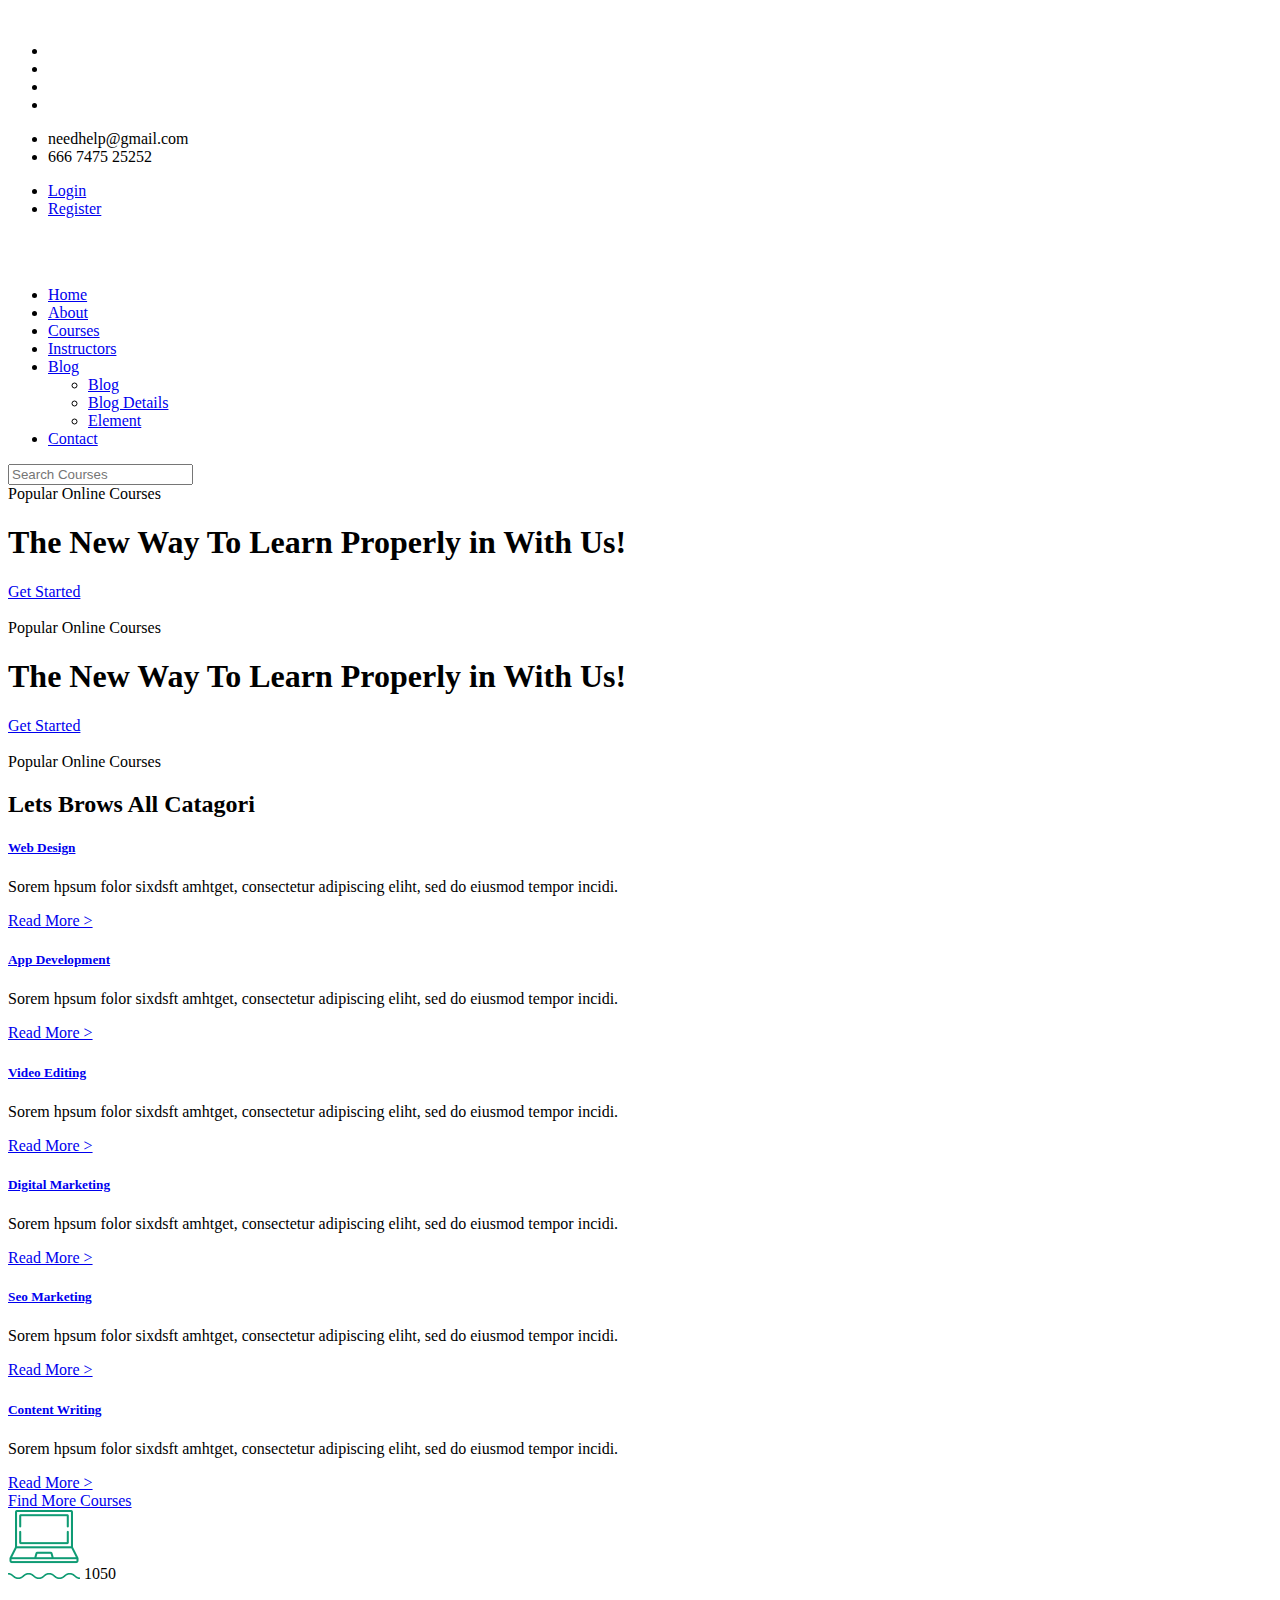
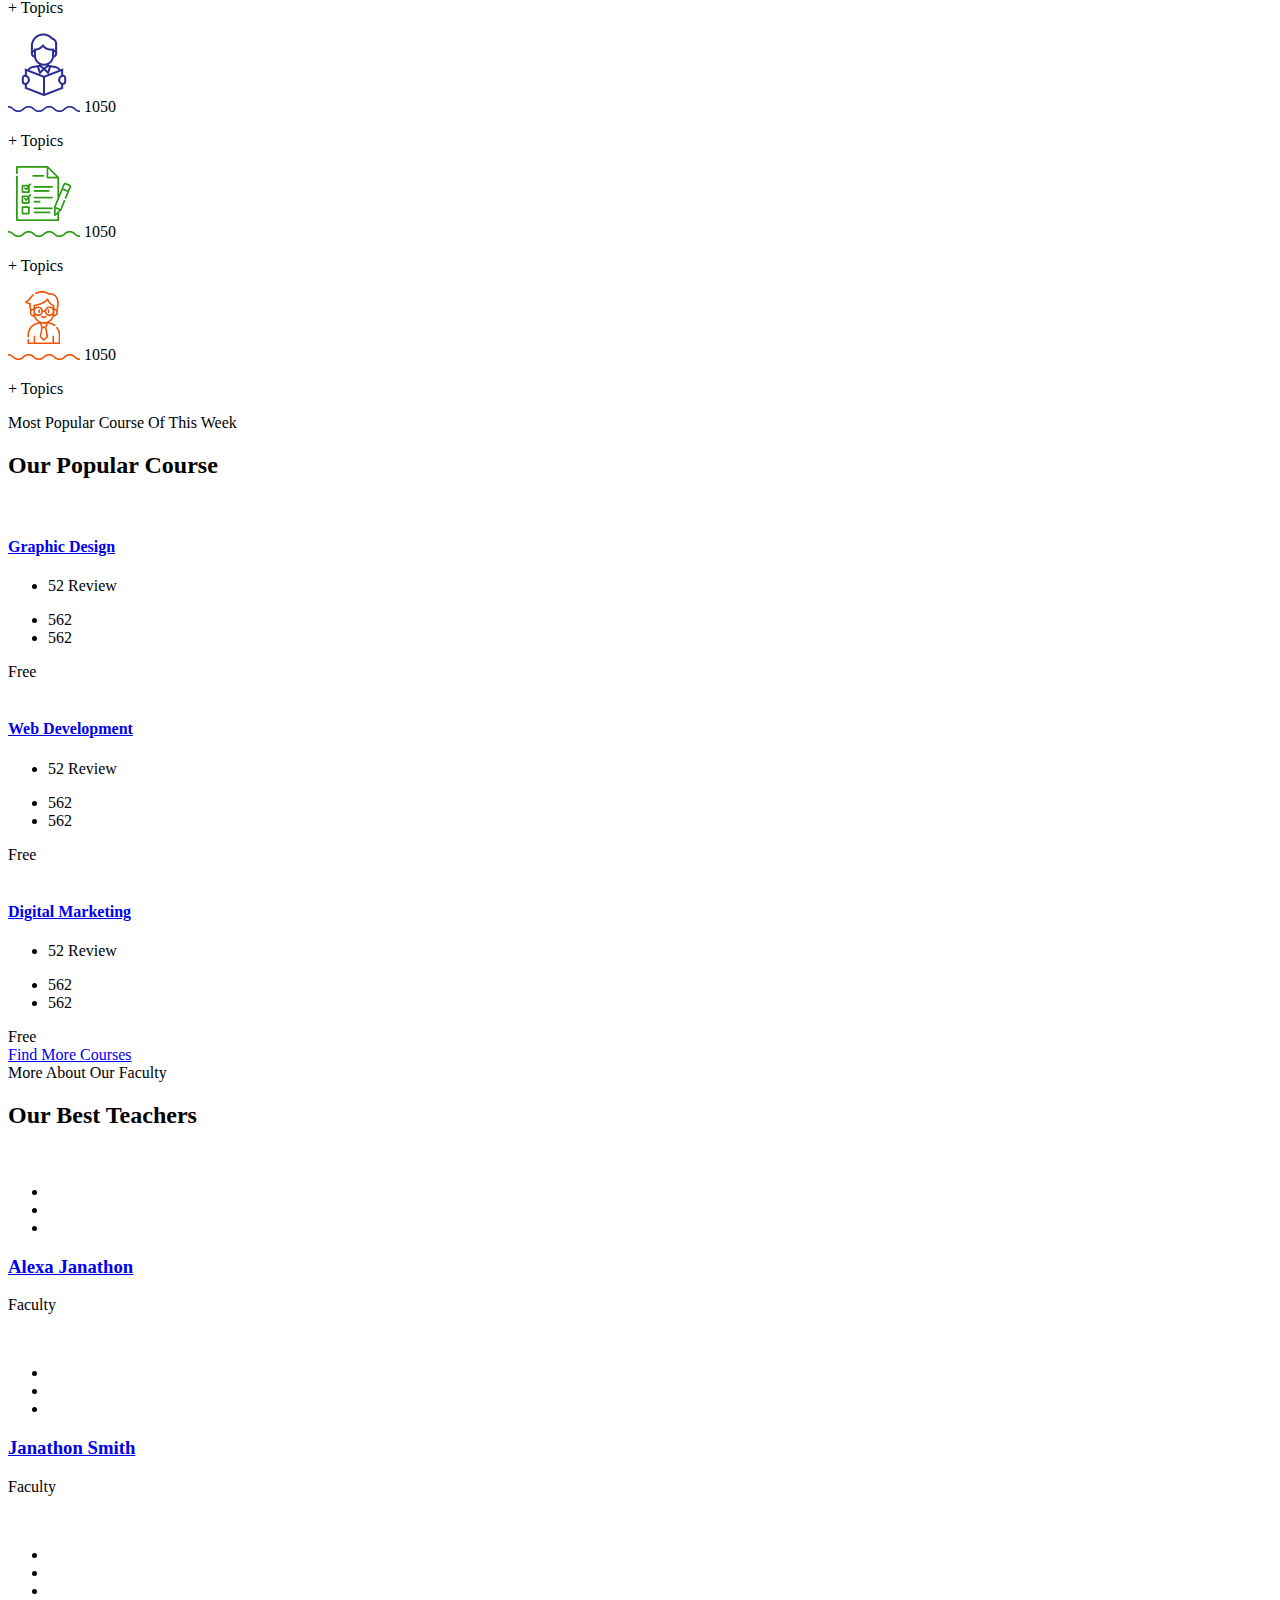
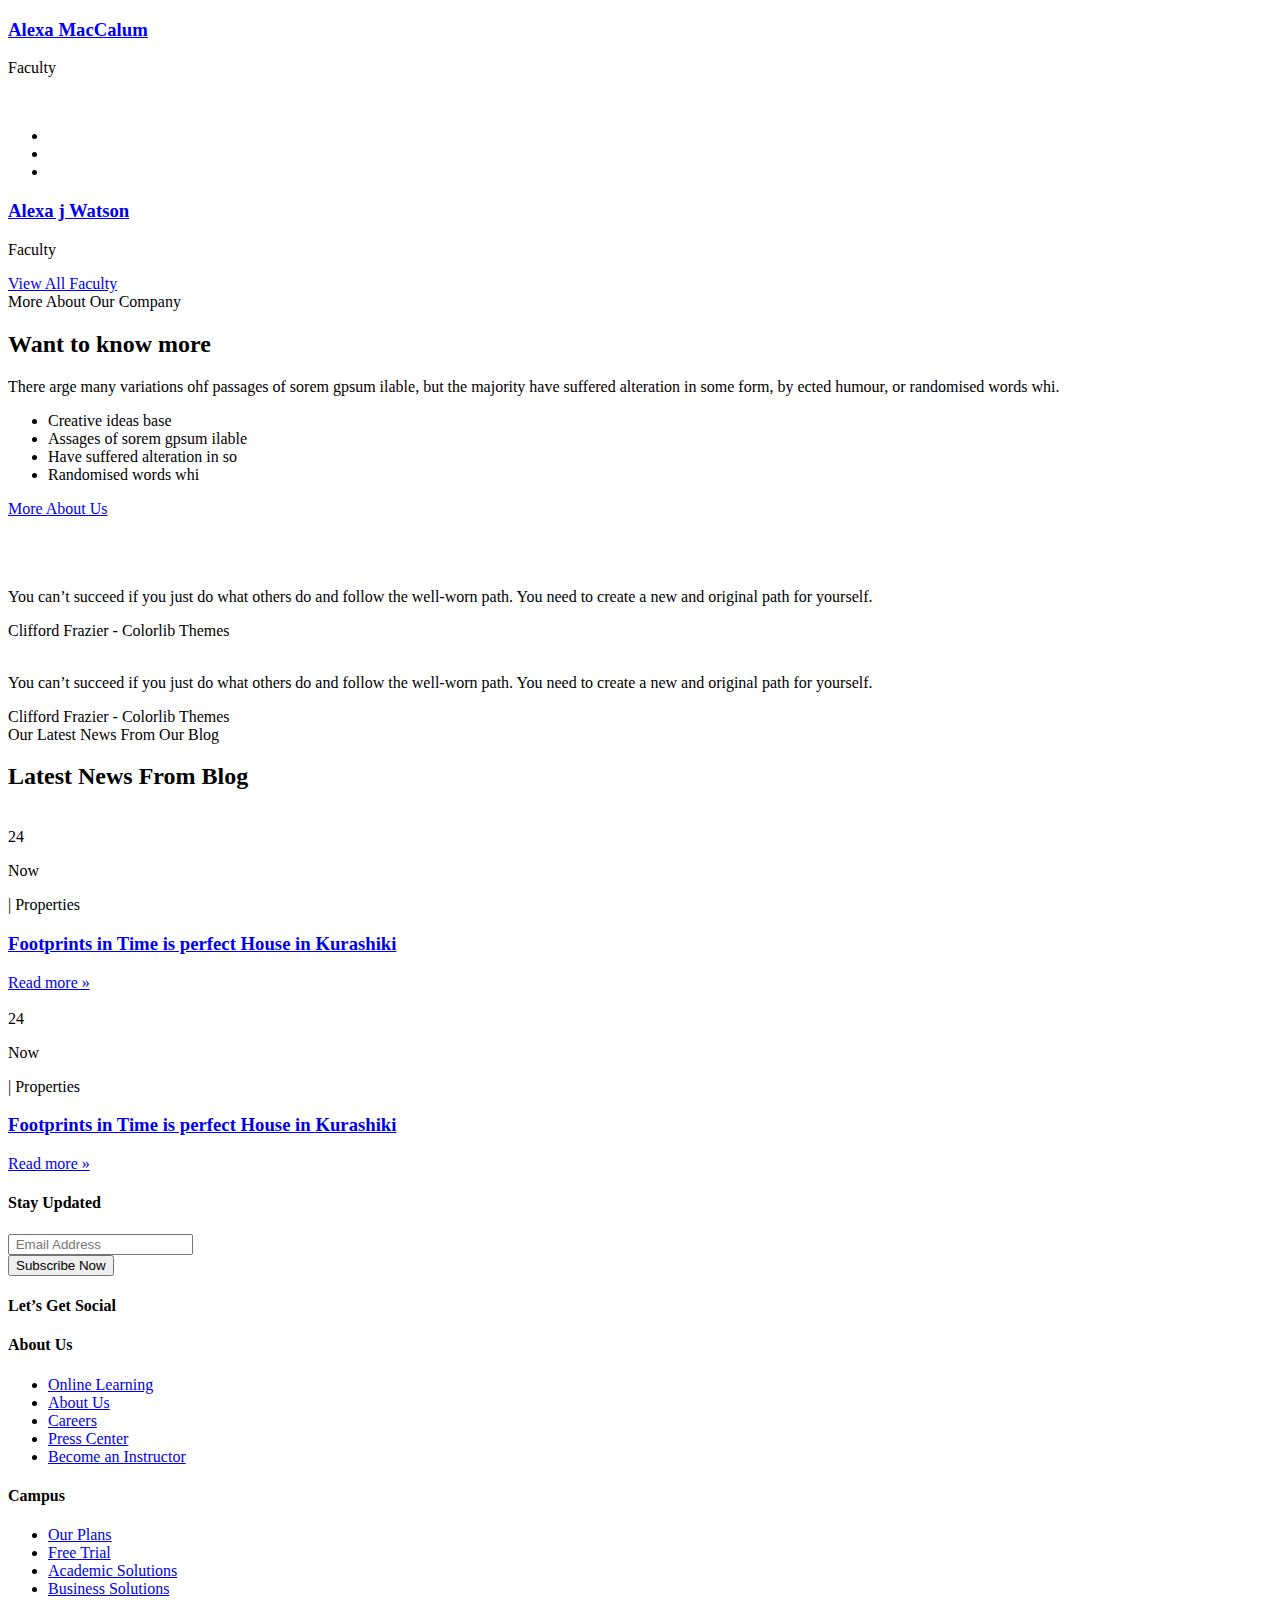
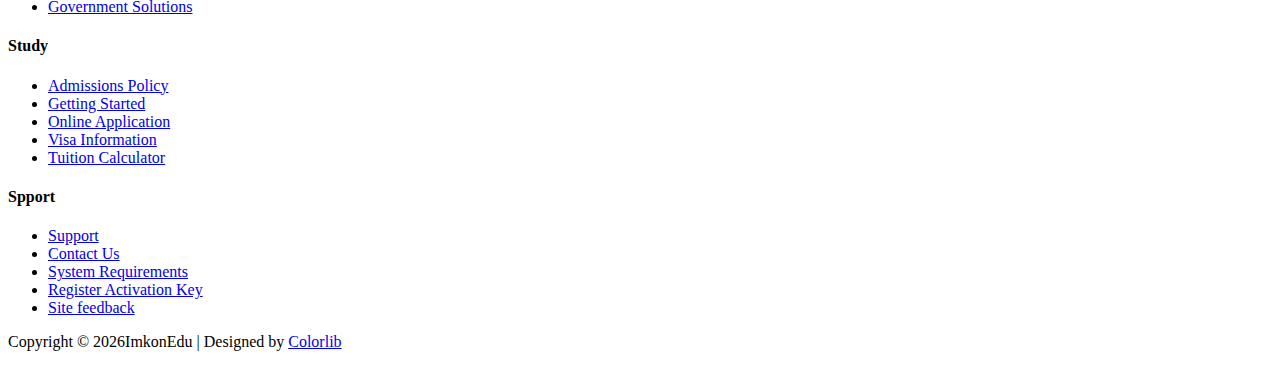
==== index.html @ 06dce42e "Update index.html" ====
<!doctype html>
<html class="no-js" lang="zxx">

<head>
    <meta charset="utf-8">
    <meta http-equiv="x-ua-compatible" content="ie=edge">
    <title> Education | Template </title>
    <meta name="description" content="">
    <meta name="viewport" content="width=device-width, initial-scale=1">
    <link rel="manifest" href="site.html">
    <link rel="shortcut icon" type="image/x-icon" href="assets/img/favicon.ico">
    <!-- CSS here -->
    <!-- CSS only -->
    <link rel="stylesheet" href="assets/css/bootstrap.min.css">
    <link rel="stylesheet" href="assets/css/animate.min.css">
    <link rel="stylesheet" href="assets/css/flaticon.css">
    <link rel="stylesheet" href="assets/css/fontawesome-all.min.css">
    <link rel="stylesheet" href="assets/css/gijgo.css">
    <link rel="stylesheet" href="assets/css/magnific-popup.css">
    <link rel="stylesheet" href="assets/css/slick.css">
    <link rel="stylesheet" href="assets/css/slicknav.css">
    <link rel="stylesheet" href="assets/css/themify-icons.css">
    <link rel="stylesheet" href="assets/css/nice-select.css">
    <link rel="stylesheet" href="assets/css/owl.carousel.min.css">
    <link rel="stylesheet" href="assets/css/main.css">
    <link rel="stylesheet" href="assets/css/style.css">
    <link rel="stylesheet" href="assets/css/responsive.css">
</head>

<body>
    <!--? Preloader Start -->
    <div id="preloader-active">
        <div class="preloader d-flex align-items-center justify-content-center">
            <div class="preloader-inner position-relative">
                <div class="preloader-circle"></div>
                <div class="preloader-img pere-text">
                    <img src="assets/img/logo/loder.png.pagespeed.ce.-zBTppIL8A.png" alt="">
                </div>
            </div>
        </div>
    </div>
    <!-- Preloader Start -->
    <header>
        <!-- Header Start -->
        <div class="header-area">
            <div class="main-header ">
                <div class="header-top d-none d-lg-block">
                    <!-- Left Social -->
                    <div class="header-left-social">
                        <ul class="header-social">
                            <li><a href="#"><i class="fab fa-twitter"></i></a></li>
                            <li><a href="https://www.facebook.com/sai4ull"><i class="fab fa-facebook-f"></i></a></li>
                            <li><a href="#"><i class="fab fa-linkedin-in"></i></a></li>
                            <li> <a href="#"><i class="fab fa-google-plus-g"></i></a></li>
                        </ul>
                    </div>
                    <div class="col-xl-12">
                        <div class="container">
                            <div class="d-flex justify-content-between align-items-center">
                                <div class="header-info-left float-none">
                                    <ul>
                                        <li>needhelp@gmail.com</li>
                                        <li>666 7475 25252</li>
                                    </ul>
                                </div>
                                <div class="header-info-right">
                                    <ul>
                                        <li><a href="#"><i class="ti-user"></i>Login</a></li>
                                        <li><a href="#"><i class="ti-lock"></i>Register</a></li>
                                    </ul>
                                </div>
                            </div>
                        </div>
                    </div>
                </div>
                <div class="header-bottom header-sticky">
                    <!-- Logo -->
                    <div class="logo d-none d-lg-block">
                        <a href="index-2.html"><img src="assets/img/logo/xlogo.png.pagespeed.ic.lrN6qWMpHL.png"
                                alt=""></a>
                    </div>
                    <div class="container">
                        <div class="menu-wrapper">
                            <!-- Logo -->
                            <div class="logo logo2 d-block d-lg-none">
                                <a href="index-2.html"><img src="assets/img/logo/xlogo.png.pagespeed.ic.lrN6qWMpHL.png"
                                        alt=""></a>
                            </div>
                            <!-- Main-menu -->
                            <div class="main-menu d-none d-lg-block">
                                <nav>
                                    <ul id="navigation">
                                        <li><a href="index.html">Home</a></li>
                                        <li><a href="about.html">About</a></li>
                                        <li><a href="courses.html">Courses</a></li>
                                        <li><a href="instructor.html">Instructors</a></li>
                                        <li><a href="blog.html">Blog</a>
                                            <ul class="submenu">
                                                <li><a href="blog.html">Blog</a></li>
                                                <li><a href="blog_details.html">Blog Details</a></li>
                                                <li><a href="elements.html">Element</a></li>
                                            </ul>
                                        </li>
                                        <li><a href="contact.html">Contact</a></li>
                                    </ul>
                                </nav>
                            </div>
                            <!-- Header-btn -->
                            <div class="header-search d-none d-lg-block">
                                <form action="#" class="form-box f-right ">
                                    <input type="text" name="Search" placeholder="Search Courses">
                                    <div class="search-icon">
                                        <i class="fas fa-search special-tag"></i>
                                    </div>
                                </form>
                            </div>
                        </div>
                        <!-- Mobile Menu -->
                        <div class="col-12">
                            <div class="mobile_menu d-block d-lg-none"></div>
                        </div>
                    </div>
                </div>
            </div>
        </div>
        <!-- Header End -->
    </header>
    <main>
        <!--? slider Area Start-->
        <div class="slider-area ">
            <div class="slider-active">
                <!-- Single Slider -->
                <div class="single-slider slider-height d-flex align-items-center">
                    <div class="container">
                        <div class="row align-items-center">
                            <div class="col-xl-6 col-lg-7 col-md-8">
                                <div class="hero__caption">
                                    <span data-animation="fadeInLeft" data-delay=".2s">Popular Online Courses</span>
                                    <h1 data-animation="fadeInLeft" data-delay=".4s">The New Way To Learn Properly in
                                        With Us!</h1>
                                    <!-- Hero-btn -->
                                    <div class="hero__btn">
                                        <a href="industries.html" class="btn hero-btn" data-animation="fadeInLeft"
                                            data-delay=".8s">Get Started</a>
                                    </div>
                                </div>
                            </div>
                            <div class="col-xl-6 col-lg-5">
                                <div class="hero-man d-none d-lg-block f-right" data-animation="jello" data-delay=".4s">
                                    <img src="assets/img/hero/xheroman.png.pagespeed.ic.MOUu8ed0Cg.png" alt="">
                                </div>
                            </div>
                        </div>
                    </div>
                </div>
                <!-- Single Slider -->
                <div class="single-slider slider-height d-flex align-items-center">
                    <div class="container">
                        <div class="row align-items-center">
                            <div class="col-xl-6 col-lg-7 col-md-8">
                                <div class="hero__caption">
                                    <span data-animation="fadeInLeft" data-delay=".2s">Popular Online Courses</span>
                                    <h1 data-animation="fadeInLeft" data-delay=".4s">The New Way To Learn Properly in
                                        With Us!</h1>
                                    <!-- Hero-btn -->
                                    <div class="hero__btn">
                                        <a href="industries.html" class="btn hero-btn" data-animation="fadeInLeft"
                                            data-delay=".8s">Get Started</a>
                                    </div>
                                </div>
                            </div>
                            <div class="col-xl-6 col-lg-5">
                                <div class="hero-man d-none d-lg-block f-right" data-animation="jello" data-delay=".4s">
                                    <img src="assets/img/hero/xheroman.png.pagespeed.ic.MOUu8ed0Cg.png" alt="">
                                </div>
                            </div>
                        </div>
                    </div>
                </div>
            </div>
        </div>
        <!-- slider Area End-->
        <!--? Categories Area Start -->
        <div class="categories-area section-padding30">
            <div class="container">
                <div class="row justify-content-sm-center">
                    <div class="cl-xl-7 col-lg-8 col-md-10">
                        <!-- Section Tittle -->
                        <div class="section-tittle text-center mb-70">
                            <span>Popular Online Courses</span>
                            <h2>Lets Brows All Catagori</h2>
                        </div>
                    </div>
                </div>
                <div class="row">
                    <div class="col-lg-4 col-md-6 col-sm-6">
                        <div class="single-cat mb-50">
                            <div class="cat-icon">
                                <span class="flaticon-web-design"></span>
                            </div>
                            <div class="cat-cap">
                                <h5><a href="#">Web Design</a></h5>
                                <p>Sorem hpsum folor sixdsft amhtget, consectetur adipiscing eliht, sed do eiusmod
                                    tempor incidi.</p>
                                <a href="#" class="read-more1">Read More ></a>
                            </div>
                        </div>
                    </div>
                    <div class="col-lg-4 col-md-6 col-sm-6">
                        <div class="single-cat mb-50">
                            <div class="cat-icon">
                                <span class="flaticon-education"></span>
                            </div>
                            <div class="cat-cap">
                                <h5><a href="#">App Development</a></h5>
                                <p>Sorem hpsum folor sixdsft amhtget, consectetur adipiscing eliht, sed do eiusmod
                                    tempor incidi.</p>
                                <a href="#" class="read-more1">Read More ></a>
                            </div>
                        </div>
                    </div>
                    <div class="col-lg-4 col-md-6 col-sm-6">
                        <div class="single-cat mb-50">
                            <div class="cat-icon">
                                <span class="flaticon-communications"></span>
                            </div>
                            <div class="cat-cap">
                                <h5><a href="#">Video Editing</a></h5>
                                <p>Sorem hpsum folor sixdsft amhtget, consectetur adipiscing eliht, sed do eiusmod
                                    tempor incidi.</p>
                                <a href="#" class="read-more1">Read More ></a>
                            </div>
                        </div>
                    </div>
                    <div class="col-lg-4 col-md-6 col-sm-6">
                        <div class="single-cat mb-50">
                            <div class="cat-icon">
                                <span class="flaticon-computing"></span>
                            </div>
                            <div class="cat-cap">
                                <h5><a href="#">Digital Marketing</a></h5>
                                <p>Sorem hpsum folor sixdsft amhtget, consectetur adipiscing eliht, sed do eiusmod
                                    tempor incidi.</p>
                                <a href="#" class="read-more1">Read More ></a>
                            </div>
                        </div>
                    </div>
                    <div class="col-lg-4 col-md-6 col-sm-6">
                        <div class="single-cat mb-50">
                            <div class="cat-icon">
                                <span class="flaticon-tools-and-utensils"></span>
                            </div>
                            <div class="cat-cap">
                                <h5><a href="#">Seo Marketing</a></h5>
                                <p>Sorem hpsum folor sixdsft amhtget, consectetur adipiscing eliht, sed do eiusmod
                                    tempor incidi.</p>
                                <a href="#" class="read-more1">Read More ></a>
                            </div>
                        </div>
                    </div>
                    <div class="col-lg-4 col-md-6 col-sm-6">
                        <div class="single-cat mb-50">
                            <div class="cat-icon">
                                <span class="flaticon-business"></span>
                            </div>
                            <div class="cat-cap">
                                <h5><a href="#">Content Writing</a></h5>
                                <p>Sorem hpsum folor sixdsft amhtget, consectetur adipiscing eliht, sed do eiusmod
                                    tempor incidi.</p>
                                <a href="#" class="read-more1">Read More ></a>
                            </div>
                        </div>
                    </div>
                </div>
                <!-- Section Button -->
                <div class="row">
                    <div class="col-lg-12">
                        <div class="browse-btn2 text-center mt-50">
                            <a href="courses.html" class="btn">Find More Courses</a>
                        </div>
                    </div>
                </div>
            </div>
        </div>
        <!-- Categories Area End -->
        <!--? Count Down Start -->
        <div class="count-down-area pt-90 pb-60 section-bg" data-background="assets/img/gallery/section_bg01.png">
            <div class="container">
                <div class="row justify-content-center">
                    <div class="col-lg-12 col-md-12">
                        <div class="count-down-wrapper">
                            <div class="row justify-content-between">
                                <div class="col-lg-3 col-md-6 col-sm-6">
                                    <!-- Counter Up -->
                                    <div class="single-counter text-center">
                                        <svg xmlns="http://www.w3.org/2000/svg"
                                            xmlns:xlink="http://www.w3.org/1999/xlink" width="72px" height="69px">
                                            <image x="0px" y="0px" width="72px" height="69px"
                                                xlink:href="[data-uri]" />
                                        </svg>
                                        <span class="counter color-green">1050</span>
                                        <p class="color-green">+ Topics</p>
                                    </div>
                                </div>
                                <div class="col-lg-3 col-md-6 col-sm-6">
                                    <!-- Counter Up -->
                                    <div class="single-counter text-center">
                                        <svg xmlns="http://www.w3.org/2000/svg"
                                            xmlns:xlink="http://www.w3.org/1999/xlink" width="72px" height="79px">
                                            <image x="0px" y="0px" width="72px" height="79px"
                                                xlink:href="[data-uri]" />
                                        </svg>
                                        <span class="counter color-blue">1050</span>
                                        <p class="color-blue">+ Topics</p>
                                    </div>
                                </div>
                                <div class="col-lg-3 col-md-6 col-sm-6">
                                    <!-- Counter Up -->
                                    <div class="single-counter text-center">
                                        <svg xmlns="http://www.w3.org/2000/svg"
                                            xmlns:xlink="http://www.w3.org/1999/xlink" width="72px" height="71px">
                                            <image x="0px" y="0px" width="72px" height="71px"
                                                xlink:href="[data-uri]" />
                                        </svg>
                                        <span class="counter color-green">1050</span>
                                        <p class="color-green">+ Topics</p>
                                    </div>
                                </div>
                                <div class="col-lg-3 col-md-6 col-sm-6">
                                    <!-- Counter Up -->
                                    <div class="single-counter text-center">
                                        <svg xmlns="http://www.w3.org/2000/svg"
                                            xmlns:xlink="http://www.w3.org/1999/xlink" width="72px" height="69px">
                                            <image x="0px" y="0px" width="72px" height="69px"
                                                xlink:href="[data-uri]" />
                                        </svg>
                                        <span class="counter color-red">1050</span>
                                        <p class="color-red">+ Topics</p>
                                    </div>
                                </div>
                            </div>
                        </div>
                    </div>
                </div>
            </div>
        </div>
        <!-- Count Down End -->
        <!--? Popular Course Start -->
        <div class="popular-course section-padding30">
            <div class="container">
                <div class="row justify-content-sm-center">
                    <div class="cl-xl-7 col-lg-8 col-md-10">
                        <!-- Section Tittle -->
                        <div class="section-tittle text-center mb-70">
                            <span>Most Popular Course Of This Week</span>
                            <h2>Our Popular Course</h2>
                        </div>
                    </div>
                </div>
                <div class="row">
                    <div class="col-xl-4 col-lg-4 col-md-6">
                        <!-- Single course -->
                        <div class="single-course mb-40">
                            <div class="course-img">
                                <img src="assets/img/gallery/xpopular_sub1.png.pagespeed.ic.P84qHrSfNc.jpg" alt="">
                            </div>
                            <div class="course-caption">
                                <div class="course-cap-top">
                                    <h4><a href="#">Graphic Design</a></h4>
                                </div>
                                <div class="course-cap-mid d-flex justify-content-between">
                                    <div class="course-ratting">
                                        <i class="fas fa-star"></i>
                                        <i class="fas fa-star"></i>
                                        <i class="fas fa-star"></i>
                                        <i class="fas fa-star"></i>
                                        <i class="fas fa-star"></i>
                                    </div>
                                    <ul>
                                        <li>52 Review</li>
                                    </ul>
                                </div>
                                <div class="course-cap-bottom d-flex justify-content-between">
                                    <ul>
                                        <li><i class="ti-user"></i> 562</li>
                                        <li><i class="ti-heart"></i> 562</li>
                                    </ul>
                                    <span>Free</span>
                                </div>
                            </div>
                        </div>
                    </div>
                    <div class="col-xl-4 col-lg-4 col-md-6">
                        <!-- Single course -->
                        <div class="single-course mb-40">
                            <div class="course-img">
                                <img src="assets/img/gallery/xpopular_sub2.png.pagespeed.ic.BkXFWhGZvb.jpg" alt="">
                            </div>
                            <div class="course-caption">
                                <div class="course-cap-top">
                                    <h4><a href="#">Web Development</a></h4>
                                </div>
                                <div class="course-cap-mid d-flex justify-content-between">
                                    <div class="course-ratting">
                                        <i class="fas fa-star"></i>
                                        <i class="fas fa-star"></i>
                                        <i class="fas fa-star"></i>
                                        <i class="fas fa-star"></i>
                                        <i class="fas fa-star"></i>
                                    </div>
                                    <ul>
                                        <li>52 Review</li>
                                    </ul>
                                </div>
                                <div class="course-cap-bottom d-flex justify-content-between">
                                    <ul>
                                        <li><i class="ti-user"></i> 562</li>
                                        <li><i class="ti-heart"></i> 562</li>
                                    </ul>
                                    <span>Free</span>
                                </div>
                            </div>
                        </div>
                    </div>
                    <div class="col-xl-4 col-lg-4 col-md-6">
                        <!-- Single course -->
                        <div class="single-course mb-40">
                            <div class="course-img">
                                <img src="assets/img/gallery/xpopular_sub3.png.pagespeed.ic.ALiJMfozbn.jpg" alt="">
                            </div>
                            <div class="course-caption">
                                <div class="course-cap-top">
                                    <h4><a href="#">Digital Marketing</a></h4>
                                </div>
                                <div class="course-cap-mid d-flex justify-content-between">
                                    <div class="course-ratting">
                                        <i class="fas fa-star"></i>
                                        <i class="fas fa-star"></i>
                                        <i class="fas fa-star"></i>
                                        <i class="fas fa-star"></i>
                                        <i class="fas fa-star"></i>
                                    </div>
                                    <ul>
                                        <li>52 Review</li>
                                    </ul>
                                </div>
                                <div class="course-cap-bottom d-flex justify-content-between">
                                    <ul>
                                        <li><i class="ti-user"></i> 562</li>
                                        <li><i class="ti-heart"></i> 562</li>
                                    </ul>
                                    <span>Free</span>
                                </div>
                            </div>
                        </div>
                    </div>
                </div>
                <!-- Section Button -->
                <div class="row">
                    <div class="col-lg-12">
                        <div class="browse-btn2 text-center mt-50">
                            <a href="courses.html" class="btn">Find More Courses</a>
                        </div>
                    </div>
                </div>
            </div>
        </div>
        <!-- Popular Course End -->
        <!--? Team Ara Start -->
        <div class="team-area pt-160 pb-160 section-bg" data-background="assets/img/gallery/section_bg02.png">
            <div class="container">
                <div class="row justify-content-center">
                    <div class="cl-xl-7 col-lg-8 col-md-10">
                        <!-- Section Tittle -->
                        <div class="section-tittle section-tittle2 text-center mb-70">
                            <span>More About Our Faculty</span>
                            <h2>Our Best Teachers</h2>
                        </div>
                    </div>
                </div>
                <div class="row">
                    <div class="col-lg-3 col-md-6 col-sm-6">
                        <div class="single-team mb-30">
                            <div class="team-img">
                                <img src="assets/img/gallery/xteam1.png.pagespeed.ic.TZ8-eGP1Xz.jpg" alt="">
                                <!-- Blog Social -->
                                <ul class="team-social">
                                    <li><a href="#"><i class="fab fa-facebook-f"></i></a></li>
                                    <li><a href="#"><i class="fab fa-twitter"></i></a></li>
                                    <li><a href="#"><i class="fas fa-globe"></i></a></li>
                                </ul>
                            </div>
                            <div class="team-caption">
                                <h3><a href="instructor.html">Alexa Janathon</a></h3>
                                <p>Faculty</p>
                            </div>
                        </div>
                    </div>
                    <div class="col-lg-3 col-md-6 col-sm-6">
                        <div class="single-team mb-30">
                            <div class="team-img">
                                <img src="assets/img/gallery/xteam2.png.pagespeed.ic.QGR2FKgXJC.jpg" alt="">
                                <!-- Blog Social -->
                                <ul class="team-social">
                                    <li><a href="#"><i class="fab fa-facebook-f"></i></a></li>
                                    <li><a href="#"><i class="fab fa-twitter"></i></a></li>
                                    <li><a href="#"><i class="fas fa-globe"></i></a></li>
                                </ul>
                            </div>
                            <div class="team-caption">
                                <h3><a href="instructor.html">Janathon Smith</a></h3>
                                <p>Faculty</p>
                            </div>
                        </div>
                    </div>
                    <div class="col-lg-3 col-md-6 col-sm-6">
                        <div class="single-team mb-30">
                            <div class="team-img">
                                <img src="assets/img/gallery/xteam3.png.pagespeed.ic.VM2Ep7RucC.jpg" alt="">
                                <!-- Blog Social -->
                                <ul class="team-social">
                                    <li><a href="#"><i class="fab fa-facebook-f"></i></a></li>
                                    <li><a href="#"><i class="fab fa-twitter"></i></a></li>
                                    <li><a href="#"><i class="fas fa-globe"></i></a></li>
                                </ul>
                            </div>
                            <div class="team-caption">
                                <h3><a href="instructor.html">Alexa MacCalum</a></h3>
                                <p>Faculty</p>
                            </div>
                        </div>
                    </div>
                    <div class="col-lg-3 col-md-6 col-sm-6">
                        <div class="single-team mb-30">
                            <div class="team-img">
                                <img src="assets/img/gallery/xteam4.png.pagespeed.ic.6mw2bqEGft.jpg" alt="">
                                <!-- Blog Social -->
                                <ul class="team-social">
                                    <li><a href="#"><i class="fab fa-facebook-f"></i></a></li>
                                    <li><a href="#"><i class="fab fa-twitter"></i></a></li>
                                    <li><a href="#"><i class="fas fa-globe"></i></a></li>
                                </ul>
                            </div>
                            <div class="team-caption">
                                <h3><a href="instructor.html">Alexa j Watson</a></h3>
                                <p>Faculty</p>
                            </div>
                        </div>
                    </div>
                </div>
                <!-- Section Button -->
                <div class="row">
                    <div class="col-lg-12">
                        <div class="browse-btn2 text-center mt-70">
                            <a href="instructor.html" class="btn white-btn">View All Faculty</a>
                        </div>
                    </div>
                </div>
            </div>
        </div>
        <!-- Team Ara End -->
        <!--? About Law Start-->
        <div class="about-area section-padding2">
            <div class="container">
                <div class="row">
                    <div class="col-lg-6 col-md-12">
                        <div class="about-caption mb-50">
                            <!-- Section Tittle -->
                            <div class="section-tittle mb-35">
                                <span>More About Our Company</span>
                                <h2>Want to know more</h2>
                            </div>
                            <p>There arge many variations ohf passages of sorem gpsum ilable, but the majority have
                                suffered alteration in some form, by ected humour, or randomised words whi.</p>
                            <ul>
                                <li><span class="flaticon-business"></span> Creative ideas base</li>
                                <li><span class="flaticon-communications-1"></span> Assages of sorem gpsum ilable</li>
                                <li><span class="flaticon-graduated"></span> Have suffered alteration in so</li>
                                <li><span class="flaticon-tools-and-utensils"></span> Randomised words whi</li>
                            </ul>
                            <a href="about.html" class="btn">More About Us</a>
                        </div>
                    </div>
                    <div class="col-lg-6 col-md-12">
                        <!-- about-img -->
                        <div class="about-img ">
                            <div class="about-font-img d-none d-lg-block">
                                <img src="assets/img/gallery/xabout2.png.pagespeed.ic.869_mUW4z9.jpg" alt="">
                            </div>
                            <div class="about-back-img ">
                                <img src="assets/img/gallery/xabout1.png.pagespeed.ic.LtbVvWuvv5.jpg" alt="">
                            </div>
                        </div>
                    </div>
                </div>
            </div>
        </div>
        <!-- About Law End-->
        <!--? Testimonial Start -->
        <div class="testimonial-area fix pt-180 pb-180 section-bg"
            data-background="assets/img/gallery/section_bg03.png">
            <div class="container">
                <div class="row justify-content-center">
                    <div class="col-xl-8 col-lg-9 col-md-9">
                        <div class="h1-testimonial-active">
                            <!-- Single Testimonial -->
                            <div class="single-testimonial pt-65">
                                <!-- Testimonial tittle -->
                                <div class="testimonial-icon mb-45">
                                    <img src="assets/img/gallery/xtestimonial.png.pagespeed.ic.zS5VKOlYIM.png"
                                        class="ani-btn " alt="">
                                </div>
                                <!-- Testimonial Content -->
                                <div class="testimonial-caption text-center">
                                    <p>You can’t succeed if you just do what others do and
                                        follow the well-worn path. You need to create a new and
                                        original path for yourself.</p>
                                    <!-- Rattion -->
                                    <div class="testimonial-ratting">
                                        <i class="fas fa-star"></i>
                                        <i class="fas fa-star"></i>
                                        <i class="fas fa-star"></i>
                                        <i class="fas fa-star"></i>
                                        <i class="fas fa-star"></i>
                                    </div>
                                    <div class="rattiong-caption">
                                        <span>Clifford Frazier<span> - Colorlib Themes</span> </span>
                                    </div>
                                </div>
                            </div>
                            <!-- Single Testimonial -->
                            <div class="single-testimonial pt-65">
                                <!-- Testimonial tittle -->
                                <div class="testimonial-icon mb-45">
                                    <img src="assets/img/gallery/xtestimonial.png.pagespeed.ic.zS5VKOlYIM.png"
                                        class="ani-btn " alt="">
                                </div>
                                <!-- Testimonial Content -->
                                <div class="testimonial-caption text-center">
                                    <p>You can’t succeed if you just do what others do and
                                        follow the well-worn path. You need to create a new and
                                        original path for yourself. </p>
                                    <!-- Rattion -->
                                    <div class="testimonial-ratting">
                                        <i class="fas fa-star"></i>
                                        <i class="fas fa-star"></i>
                                        <i class="fas fa-star"></i>
                                        <i class="fas fa-star"></i>
                                        <i class="fas fa-star"></i>
                                    </div>
                                    <div class="rattiong-caption">
                                        <span>Clifford Frazier<span> - Colorlib Themes</span> </span>
                                    </div>
                                </div>
                            </div>
                        </div>
                    </div>
                </div>
            </div>
        </div>
        <!-- Testimonial End -->
        <!--? Blog Area Start -->
        <div class="home-blog-area section-padding30">
            <div class="container">
                <!-- Section Tittle -->
                <div class="row">
                    <div class="col-lg-12">
                        <div class="section-tittle text-center mb-50">
                            <span>Our Latest News From Our Blog</span>
                            <h2>Latest News From Blog</h2>
                        </div>
                    </div>
                </div>
                <div class="row">
                    <div class="col-xl-6 col-lg-6 col-md-6">
                        <div class="home-blog-single mb-30">
                            <div class="blog-img-cap">
                                <div class="blog-img">
                                    <img src="assets/img/gallery/xhome-blog1.png.pagespeed.ic.v1SXFo-ogg.png" alt="">
                                    <!-- Blog date -->
                                    <div class="blog-date text-center">
                                        <span>24</span>
                                        <p>Now</p>
                                    </div>
                                </div>
                                <div class="blog-cap">
                                    <p>| Properties</p>
                                    <h3><a href="blog_details.html">Footprints in Time is perfect House in Kurashiki</a>
                                    </h3>
                                    <a href="blog_details.html" class="more-btn">Read more »</a>
                                </div>
                            </div>
                        </div>
                    </div>
                    <div class="col-xl-6 col-lg-6 col-md-6">
                        <div class="home-blog-single mb-30">
                            <div class="blog-img-cap">
                                <div class="blog-img">
                                    <img src="assets/img/gallery/xhome-blog2.png.pagespeed.ic.Xc1vRuA2BS.png" alt="">
                                    <!-- Blog date -->
                                    <div class="blog-date text-center">
                                        <span>24</span>
                                        <p>Now</p>
                                    </div>
                                </div>
                                <div class="blog-cap">
                                    <p>| Properties</p>
                                    <h3><a href="blog_details.html">Footprints in Time is perfect House in Kurashiki</a>
                                    </h3>
                                    <a href="blog_details.html" class="more-btn">Read more »</a>
                                </div>
                            </div>
                        </div>
                    </div>
                </div>
            </div>
        </div>
        <!-- Blog Area End -->
    </main>
    <footer>
        <!--? Footer Start-->
        <div class="footer-area footer-bg">
            <div class="container">
                <div class="footer-top footer-padding">
                    <!-- footer Heading -->
                    <div class="footer-heading">
                        <div class="row justify-content-between">
                            <div class="col-xl-6 col-lg-7 col-md-10">
                                <div class="footer-tittle2">
                                    <h4>Stay Updated</h4>
                                </div>
                                <!-- Form -->
                                <div class="footer-form mb-50">
                                    <div id="mc_embed_signup">
                                        <form target="_blank"
                                            action="https://spondonit.us12.list-manage.com/subscribe/post?u=1462626880ade1ac87bd9c93a&amp;id=92a4423d01"
                                            class="subscribe_form relative mail_part" novalidate>
                                            <input type="email" name="EMAIL" id="newsletter-form-email"
                                                placeholder=" Email Address " class="placeholder hide-on-focus"
                                                onfocus="this.placeholder = ''"
                                                onblur="this.placeholder = 'Your email address'">
                                            <div class="form-icon">
                                                <button type="submit" name="submit" id="newsletter-submit"
                                                    class="email_icon newsletter-submit button-contactForm">
                                                    Subscribe Now
                                                </button>
                                            </div>
                                            <div class="mt-10 info"></div>
                                        </form>
                                    </div>
                                </div>
                            </div>
                            <div class="col-xl-5 col-lg-5">
                                <div class="footer-tittle2">
                                    <h4>Let’s Get Social</h4>
                                </div>
                                <!-- Footer Social -->
                                <div class="footer-social">
                                    <a href="https://www.facebook.com/sai4ull"><i class="fab fa-facebook-f"></i></a>
                                    <a href="#"><i class="fab fa-twitter"></i></a>
                                    <a href="#"><i class="fab fa-google"></i></a>
                                    <a href="#"><i class="fab fa-instagram"></i></a>
                                    <a href="#"><i class="fab fa-youtube"></i></a>
                                </div>
                            </div>
                        </div>
                    </div>
                    <!-- Footer Menu -->
                    <div class="row d-flex justify-content-between">
                        <div class="col-xl-2 col-lg-3 col-md-4 col-sm-6">
                            <div class="single-footer-caption mb-50">
                                <div class="footer-tittle">
                                    <h4>About Us</h4>
                                    <ul>
                                        <li><a href="#">Online Learning</a></li>
                                        <li><a href="#">About Us</a></li>
                                        <li><a href="#">Careers</a></li>
                                        <li><a href="#">Press Center</a></li>
                                        <li><a href="#">Become an Instructor</a></li>
                                    </ul>
                                </div>
                            </div>
                        </div>
                        <div class="col-xl-2 col-lg-3 col-md-4 col-sm-6">
                            <div class="single-footer-caption mb-50">
                                <div class="footer-tittle">
                                    <h4>Campus</h4>
                                    <ul>
                                        <li><a href="#">Our Plans</a></li>
                                        <li><a href="#">Free Trial</a></li>
                                        <li><a href="#">Academic Solutions</a></li>
                                        <li><a href="#">Business Solutions</a></li>
                                        <li><a href="#"> Government Solutions</a></li>
                                    </ul>
                                </div>
                            </div>
                        </div>
                        <div class="col-xl-2 col-lg-3 col-md-4 col-sm-6">
                            <div class="single-footer-caption mb-50">
                                <div class="footer-tittle">
                                    <h4>Study</h4>
                                    <ul>
                                        <li><a href="#">Admissions Policy</a></li>
                                        <li><a href="#">Getting Started</a></li>
                                        <li><a href="#">Online Application</a></li>
                                        <li><a href="#">Visa Information</a></li>
                                        <li><a href="#">Tuition Calculator</a></li>
                                    </ul>
                                </div>
                            </div>
                        </div>
                        <div class="col-xl-2 col-lg-3 col-md-4 col-sm-6">
                            <div class="single-footer-caption mb-50">
                                <div class="footer-tittle">
                                    <h4>Spport</h4>
                                    <ul>
                                        <li><a href="#">Support</a></li>
                                        <li><a href="#">Contact Us</a></li>
                                        <li><a href="#">System Requirements</a></li>
                                        <li><a href="#">Register Activation Key</a></li>
                                        <li><a href="#">Site feedback</a></li>
                                    </ul>
                                </div>
                            </div>
                        </div>
                    </div>
                </div>
                <!-- Footer Bottom -->
                <div class="footer-bottom">
                    <div class="row d-flex align-items-center">
                        <div class="col-lg-12">
                            <div class="footer-copy-right text-center">
                                <p>
                                    Copyright &copy;
                                    <script>document.write(new Date().getFullYear());</script>ImkonEdu<i
                                        class="fa fa-heart" aria-hidden="true"></i> | Designed by <a
                                        href="https://colorlib.com/" target="_blank">Colorlib</a>
                                </p>
                            </div>
                        </div>
                    </div>
                </div>
            </div>
        </div>
        <!-- Footer End-->
    </footer>
    <!-- Scroll Up -->
    <div id="back-top">
        <a title="Go to Top" href="#"> <i class="fas fa-level-up-alt"></i></a>
    </div>
    <!-- JS here -->
    <script src="assets/js/vendor/modernizr-3.5.0.min.js.pagespeed.jm.L_Pj9CgKas.js"></script>
    <!-- Jquery, Popper, Bootstrap -->
    <script src="assets/js/vendor/jquery-1.12.4.min.js.pagespeed.jm.29OAZzvhfX.js"></script>
    <script
        src="assets/js/popper.min.js%2bbootstrap.min.js%2bjquery.slicknav.min.js.pagespeed.jc.DLfT6IG3Ke.js"></script>
    <script>eval(mod_pagespeed_wgWswYh5Xw);</script>
    <script>eval(mod_pagespeed_sl2JyQGBGz);</script>
    <!-- Jquery Mobile Menu -->
    <script>eval(mod_pagespeed_wm3_o7s$zZ);</script>
    <!-- Jquery Slick , Owl-Carousel Plugins -->
    <script src="assets/js/owl.carousel.min.js%2bslick.min.js.pagespeed.jc._C18gwm1Q4.js"></script>
    <script>eval(mod_pagespeed_Z8p6IBxvZj);</script>
    <script>eval(mod_pagespeed_zUGINO6$WS);</script>
    <!-- One Page, Animated-HeadLin -->
    <script
        src="assets/js/wow.min.js%2banimated.headline.js%2bjquery.magnific-popup.js.pagespeed.jc.ozQZDmnRD9.js"></script>
    <script>eval(mod_pagespeed_lRKfZGlzTL);</script>
    <script>eval(mod_pagespeed_pyJhampy_m);</script>
    <script>eval(mod_pagespeed_muY8yOTmK1);</script>
    <!-- Date Picker -->
    <script src="assets/js/gijgo.min.js.pagespeed.ce.Jhxbkf3sVo.js"></script>
    <!-- Nice-select, sticky -->
    <script
        src="assets/js/jquery.nice-select.min.js%2bjquery.sticky.js%2bjquery.counterup.min.js%2bwaypoints.min.js%2bcontact.js%2bjquery.form.js%2bjquery.validate.min.js%2bmail-script.js.pagespeed.jc.GLc9ldek7Y.js"></script>
    <script>eval(mod_pagespeed_QZ_ZBAMe$V);</script>
    <script>eval(mod_pagespeed_HOn74EeNO6);</script>
    <!-- counter , waypoint -->
    <script>eval(mod_pagespeed_9kKB6A5w6I);</script>
    <script>eval(mod_pagespeed_atl908spv3);</script>
    <!-- contact js -->
    <script>eval(mod_pagespeed_RfU_6dbWax);</script>
    <script>eval(mod_pagespeed_XhUNFUYZHp);</script>
    <script>eval(mod_pagespeed_eqtOxnLk0j);</script>
    <script>eval(mod_pagespeed_1NnVDOm$jK);</script>
    <script src="assets/js/jquery.ajaxchimp.min.js%2bplugins.js%2bmain.js.pagespeed.jc.efrfapnqiM.js"></script>
    <script>eval(mod_pagespeed_MtWWN1MSbt);</script>
    <!-- Jquery Plugins, main Jquery -->
    <script>eval(mod_pagespeed_bcEheDfXrH);</script>
    <script>eval(mod_pagespeed_hGUyyqO7BK);</script>
    <!-- Global site tag (gtag.js) - Google Analytics -->
    <script async src="https://www.googletagmanager.com/gtag/js?id=UA-23581568-13"></script>
    <script>window.dataLayer = window.dataLayer || []; function gtag() { dataLayer.push(arguments); } gtag('js', new Date()); gtag('config', 'UA-23581568-13');</script>
<!--GOOGLE ADSENSE-->
    <script data-ad-client="ca-pub-4391739288417250" async src="https://pagead2.googlesyndication.com/pagead/js/adsbygoogle.js"></script>
    
    </body>

</html>
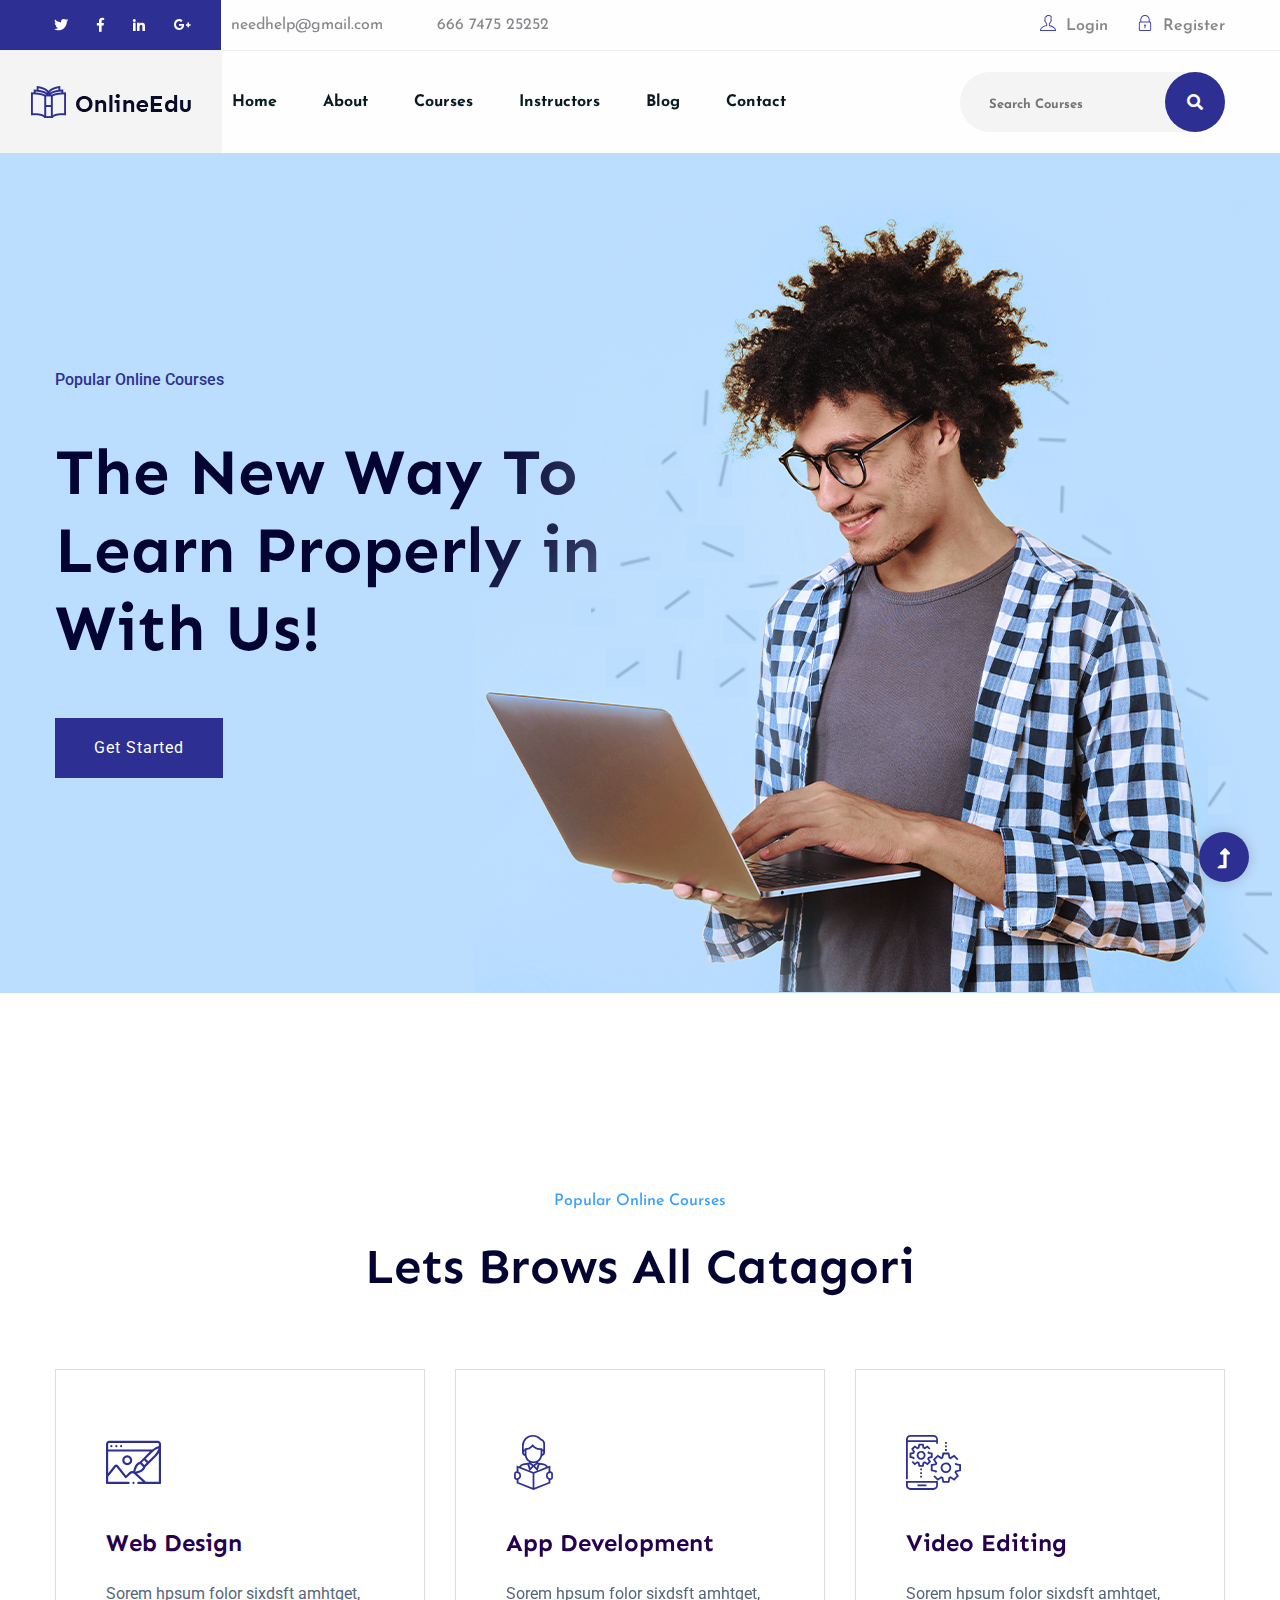
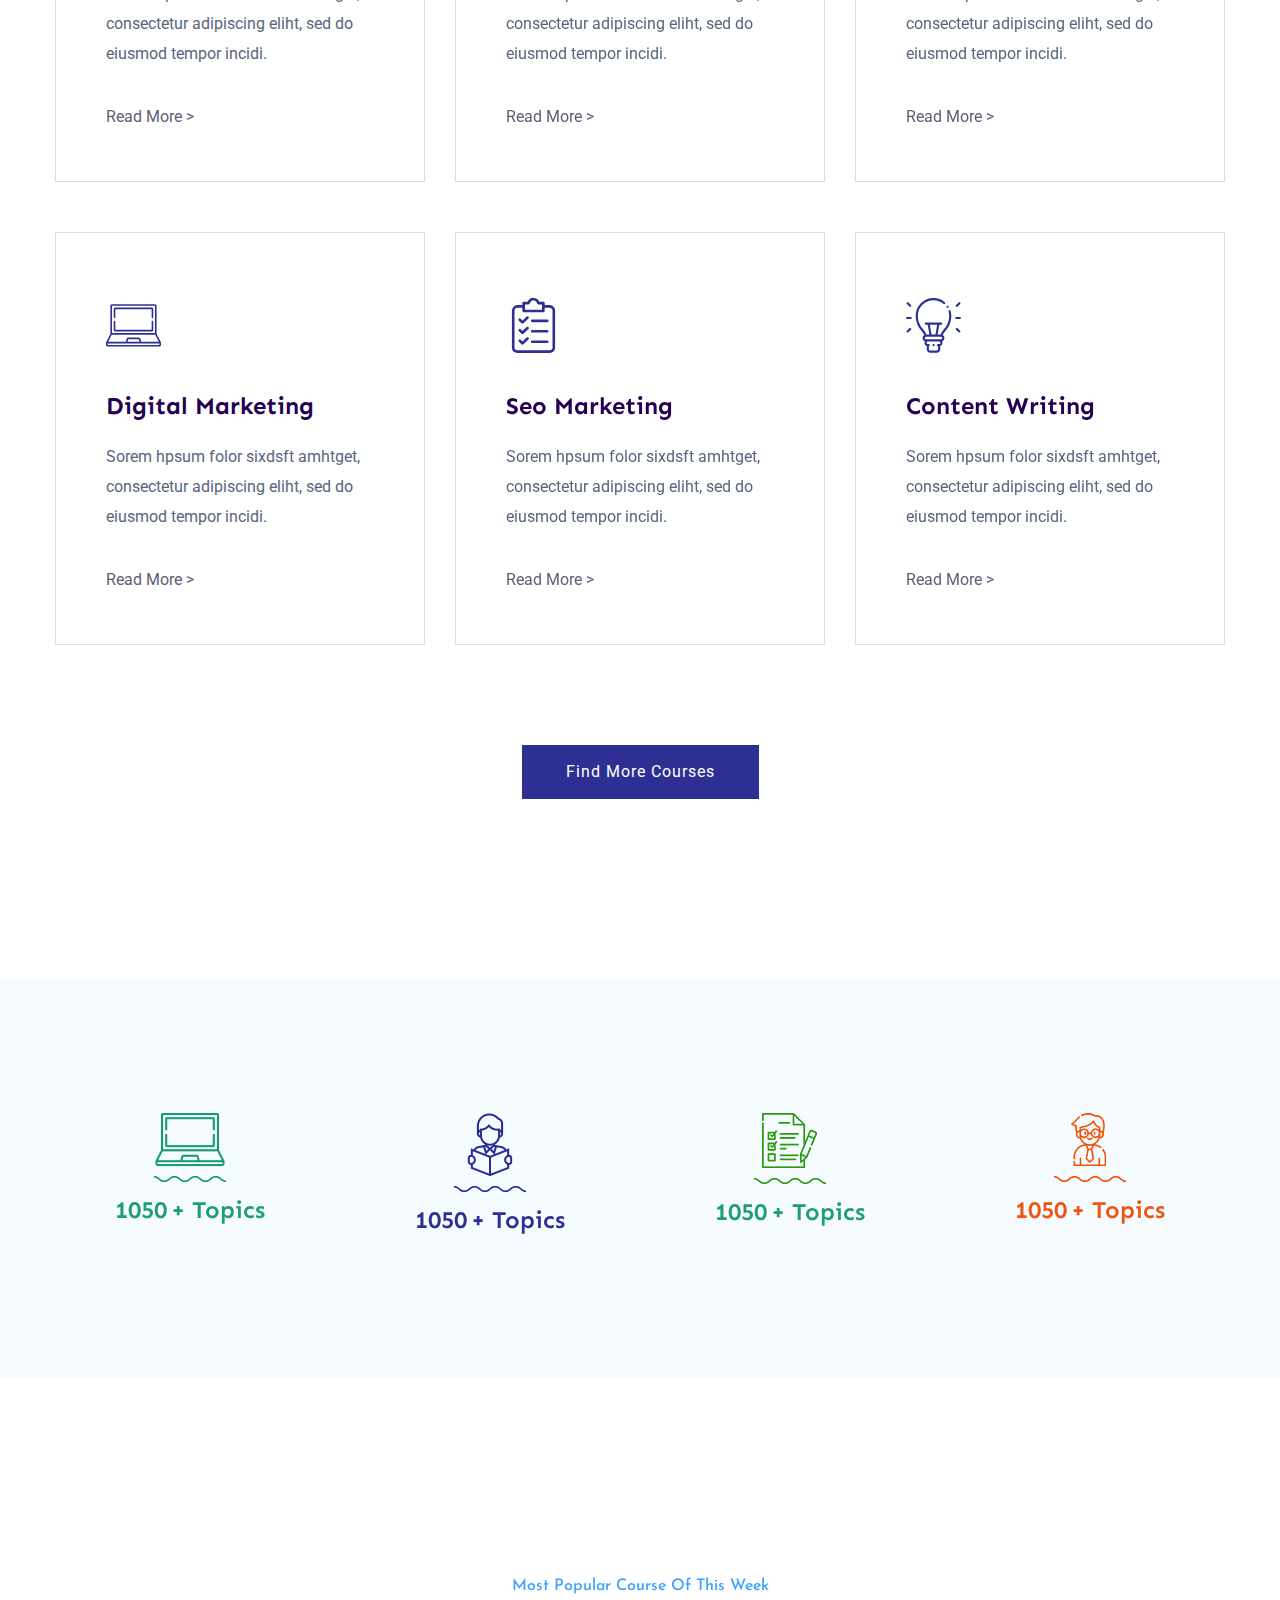
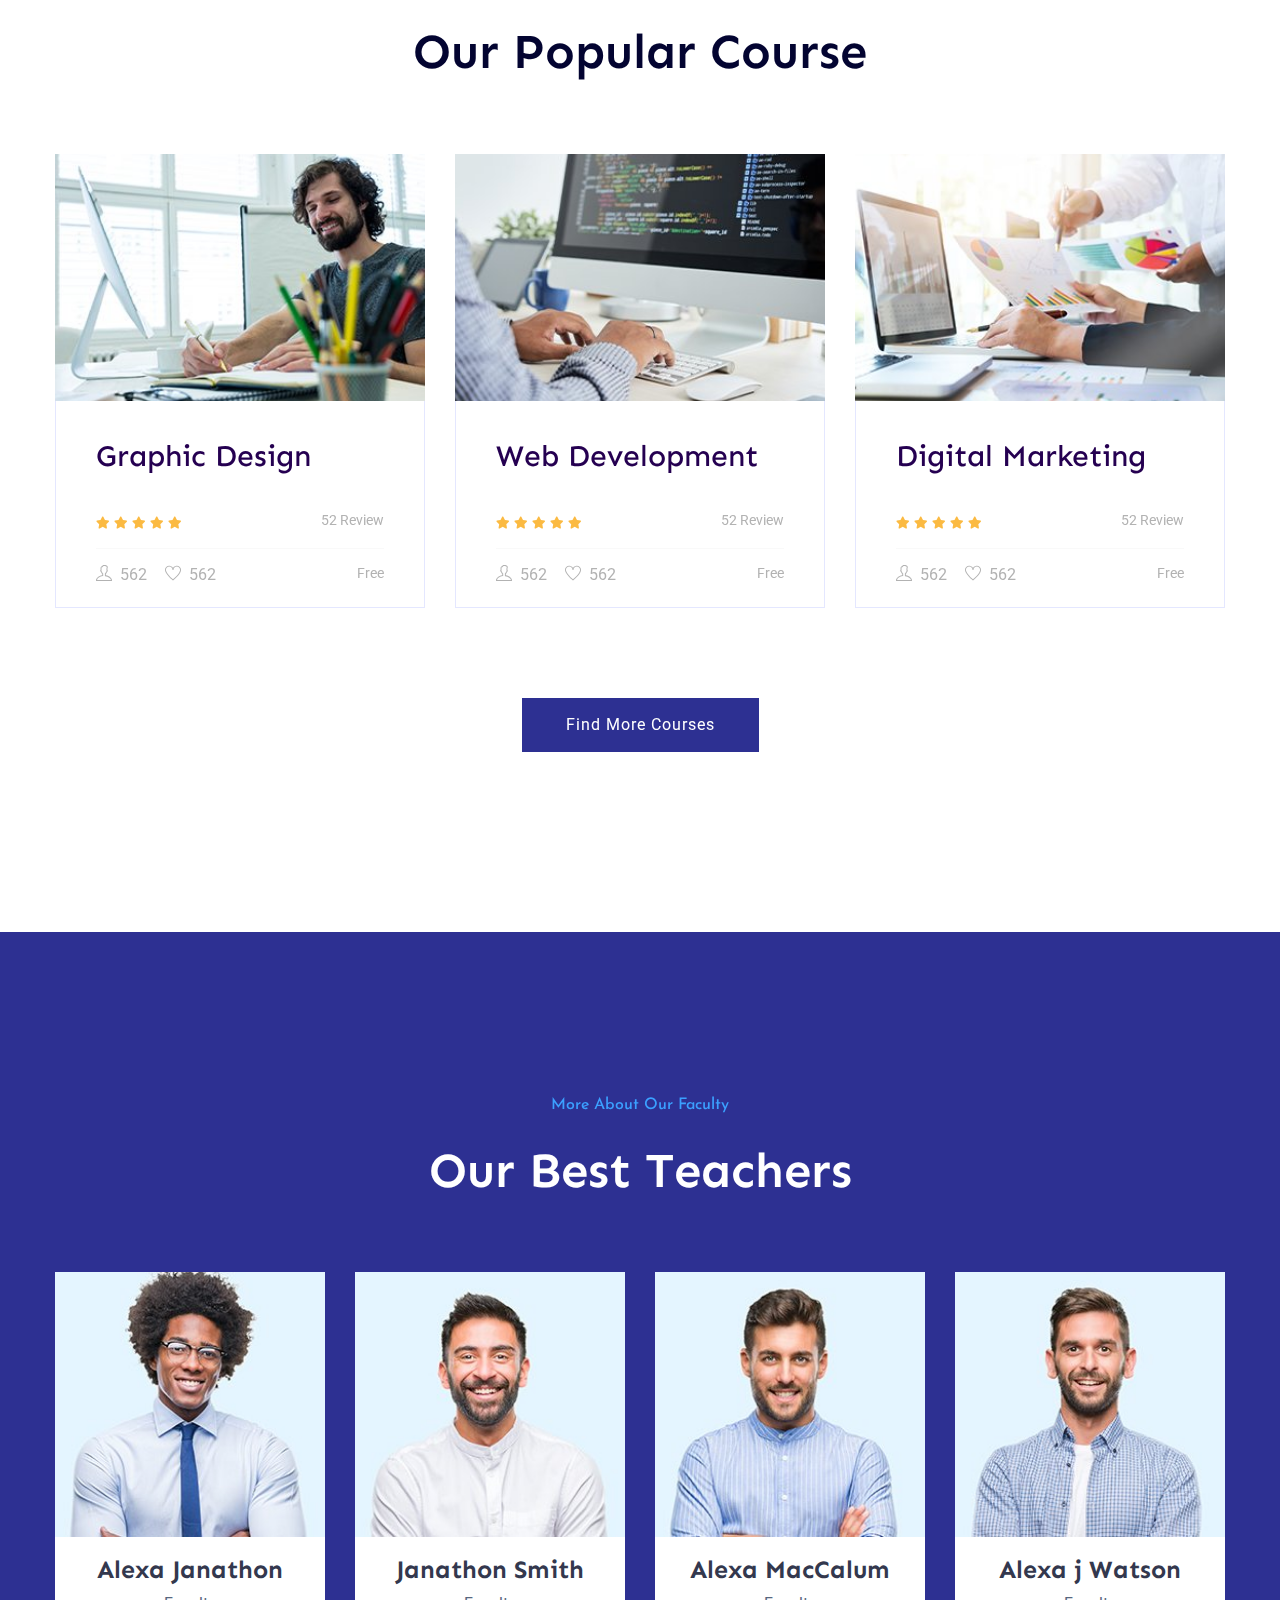
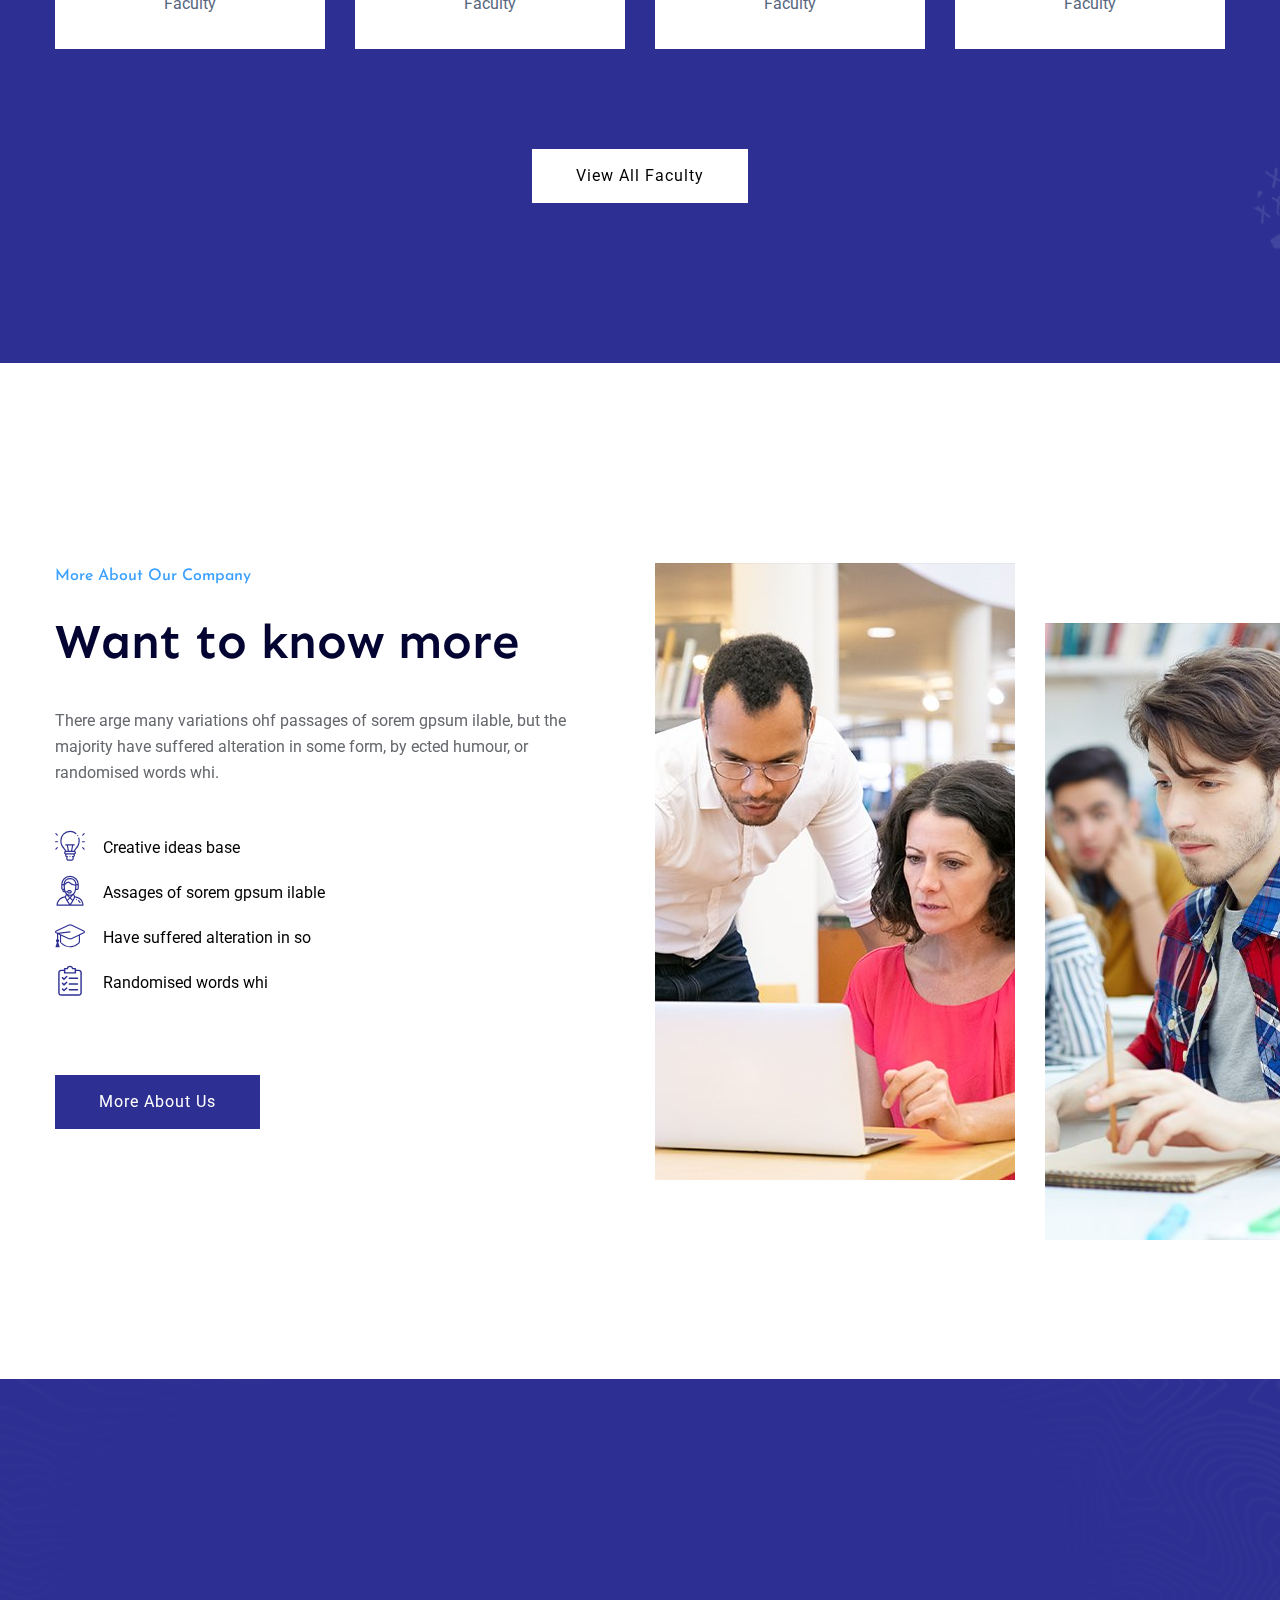
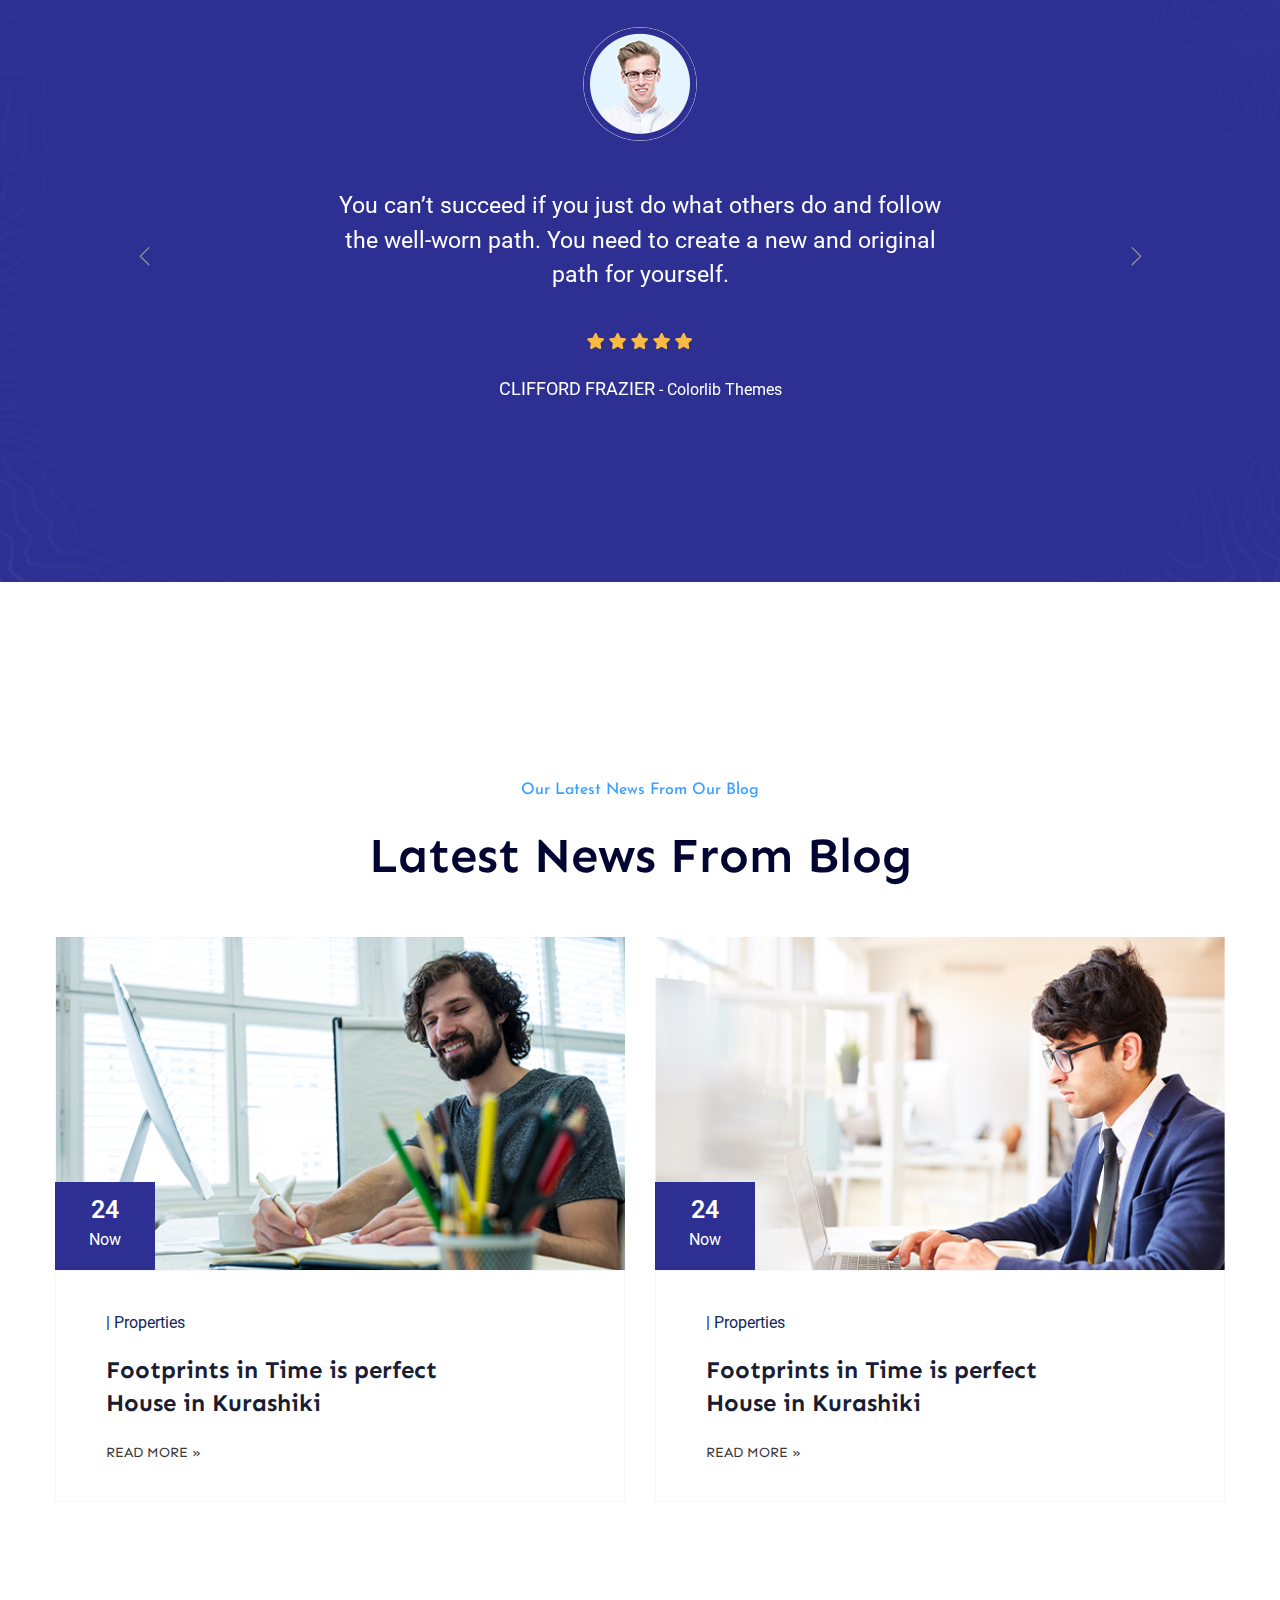
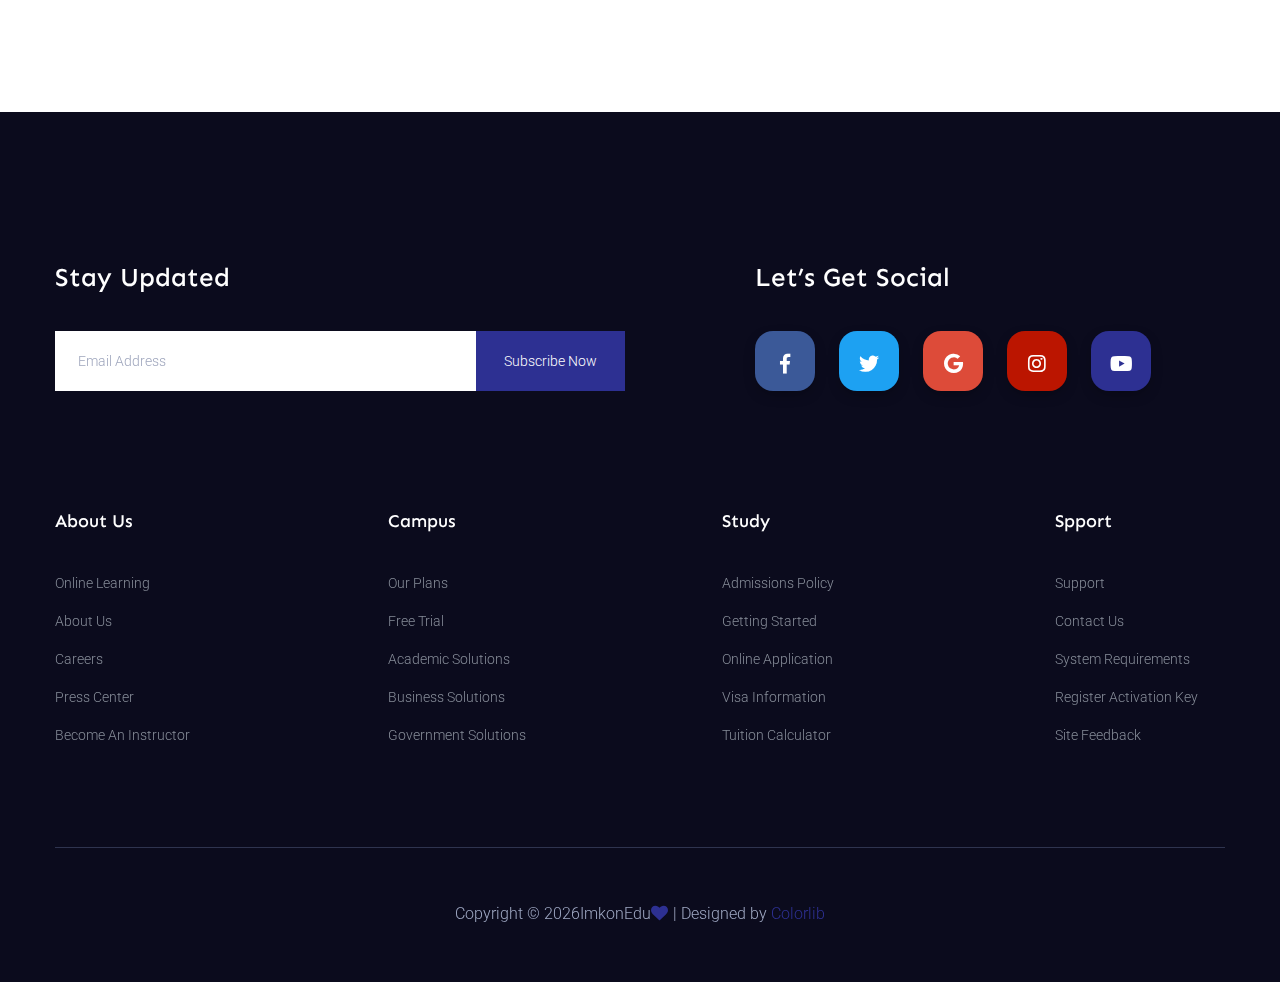
==== commit 43a6877c: "First commit Message" ====
--- a/index.html
+++ b/index.html
@@ -891,9 +891,6 @@
     <!-- Global site tag (gtag.js) - Google Analytics -->
     <script async src="https://www.googletagmanager.com/gtag/js?id=UA-23581568-13"></script>
     <script>window.dataLayer = window.dataLayer || []; function gtag() { dataLayer.push(arguments); } gtag('js', new Date()); gtag('config', 'UA-23581568-13');</script>
-<!--GOOGLE ADSENSE-->
-    <script data-ad-client="ca-pub-4391739288417250" async src="https://pagead2.googlesyndication.com/pagead/js/adsbygoogle.js"></script>
-    
-    </body>
+</body>
 
-</html>
+</html>--- a/assets/css/flaticon.css
+++ b/assets/css/flaticon.css
@@ -0,0 +1,38 @@
+	/*
+  	Flaticon icon font: Flaticon
+  	Creation date: 05/05/2020 06:05
+  	*/
+
+@font-face {
+  font-family: "Flaticon";
+  src: url("../fonts/Flaticon.eot");
+  src: url("../fonts/Flaticond41d.eot?#iefix") format("embedded-opentype"),
+       url("../fonts/Flaticon.woff2") format("woff2"),
+       url("../fonts/Flaticon.woff") format("woff"),
+       url("../fonts/Flaticon.ttf") format("truetype"),
+       url("../fonts/Flaticon.svg#Flaticon") format("svg");
+  font-weight: normal;
+  font-style: normal;
+}
+
+@media screen and (-webkit-min-device-pixel-ratio:0) {
+  @font-face {
+    font-family: "Flaticon";
+    src: url("../fonts/Flaticon.svg#Flaticon") format("svg");
+  }
+}
+
+[class^="flaticon-"]:before, [class*=" flaticon-"]:before,
+[class^="flaticon-"]:after, [class*=" flaticon-"]:after {   
+  font-family: Flaticon;
+font-style: normal;
+}
+
+.flaticon-computing:before { content: "\f100"; }
+.flaticon-education:before { content: "\f101"; }
+.flaticon-business:before { content: "\f102"; }
+.flaticon-communications-1:before { content: "\f103"; }
+.flaticon-graduated:before { content: "\f104"; }
+.flaticon-tools-and-utensils:before { content: "\f105"; }
+.flaticon-communications:before { content: "\f106"; }
+.flaticon-web-design:before { content: "\f107"; }--- a/assets/css/gijgo.css
+++ b/assets/css/gijgo.css
@@ -0,0 +1,2698 @@
+.gj-button {
+    background-color: #f5f5f5;
+    border: 1px solid #ddd;
+    color: #000;
+    border-radius: 3px;
+    padding: 6px 10px;
+    cursor: pointer;
+}
+
+.gj-unselectable {
+    -webkit-touch-callout: none;
+    -webkit-user-select: none;
+    -khtml-user-select: none;
+    -moz-user-select: none;
+    -ms-user-select: none;
+    user-select: none;
+}
+
+.gj-row {
+    display: -webkit-box;
+    display: -ms-flexbox;
+    display: flex;
+    -ms-flex-wrap: wrap;
+    flex-wrap: wrap;
+}
+
+.gj-margin-left-5 {
+    margin-left: 5px;
+}
+
+.gj-margin-left-10 {
+    margin-left: 10px;
+}
+
+.gj-width-full {
+    width: 100%;
+}
+
+.gj-cursor-pointer {
+    cursor: pointer;
+}
+
+.gj-text-align-center {
+    text-align: center;
+}
+
+.gj-font-size-16 {
+    font-size: 16px;
+}
+
+.gj-hidden {
+    display: none;
+}
+
+/** Material Design */
+.gj-button-md {
+    background: 0 0;
+    border: none;
+    border-radius: 2px;
+    color: rgba(0, 0, 0, 0.87);
+    position: relative;
+    height: 36px;
+    margin: 0;
+    min-width: 64px;
+    padding: 0 16px;
+    display: inline-block;
+    font-family: "Roboto","Helvetica","Arial",sans-serif;
+    font-size: 1rem;
+    font-weight: 500;
+    text-transform: uppercase;
+    letter-spacing: 0;
+    overflow: hidden;
+    will-change: box-shadow;
+    transition: box-shadow .2s cubic-bezier(.4,0,1,1),background-color .2s cubic-bezier(.4,0,.2,1),color .2s cubic-bezier(.4,0,.2,1);
+    outline: none;
+    cursor: pointer;
+    text-decoration: none;
+    text-align: center;
+    line-height: 36px;
+    vertical-align: middle;
+    overflow: hidden;
+    -webkit-user-select: none;
+    -moz-user-select: none;
+    -ms-user-select: none;
+    user-select: none;
+}
+
+.gj-button-md:hover {
+    background-color: rgba(158,158,158,.2);
+}
+
+.gj-button-md:disabled {
+    color: rgba(0,0,0,.26);
+    background: 0 0;
+}
+
+.gj-button-md .material-icons,
+.gj-button-md .gj-icon {
+    vertical-align: middle;
+    /*font-size: 1.3rem;
+    margin-right: 4px;*/
+}
+
+.gj-button-md.gj-button-md-icon {
+    width: 24px;
+    height: 31px;
+    min-width: 24px;
+    padding: 0px;
+    display: table;
+}
+
+.gj-button-md.gj-button-md-icon .material-icons,
+.gj-button-md.gj-button-md-icon .gj-icon {
+    display: table-cell;
+    margin-right: 0px;
+    width: 24px;
+    height: 24px;
+}
+
+.gj-button-md.active {
+    background-color: rgba(158,158,158,.4);
+}
+
+.gj-button-md-group {
+    position: relative;
+    display: inline-block;
+    vertical-align: middle;
+}
+.gj-textbox-md {
+	/* border: none; */
+	/* border-bottom: 1px solid rgba(0,0,0,.42); */
+	display: block;
+	font-family: "Helvetica","Arial",sans-serif;
+	font-size: 16px;
+	line-height: 16px;
+	/* padding: 4px 0px; */
+	margin: 0;
+	/* width: 100%; */
+	background: 0 0;
+	/* text-align: ; */
+	color: rgba(0,0,0,.87);
+	padding-left: 44px;
+	border: 1px solid #dca73a;
+	/* padding: 15px 15px; */
+	/* text-align: center; */
+	width: 177px;
+	height: 55px;
+	border-radius: 5px;
+}
+.gj-textbox-md:focus,
+.gj-textbox-md:active {
+    /* border-bottom: 2px solid rgba(0,0,0,.42); */
+    outline: none;
+}
+
+.gj-textbox-md::placeholder {
+    color: #8e8e8e;
+}
+
+.gj-textbox-md:-ms-input-placeholder {
+    color: #8e8e8e;
+}
+
+.gj-textbox-md::-ms-input-placeholder {
+    color: #8e8e8e;
+}
+
+.gj-md-spacer-24 {
+    min-width: 24px;
+    width: 24px;
+    display: inline-block;
+}
+
+.gj-md-spacer-32 {
+    min-width: 32px;
+    width: 32px;
+    display: inline-block;
+}
+
+.gj-modal {
+    position: fixed;
+    top: 0;
+    right: 0;
+    bottom: 0;
+    left: 0;
+    z-index: 1203;
+    display: none;
+    overflow: hidden;
+    -webkit-overflow-scrolling: touch;
+    outline: 0;
+    background-color: rgba(0, 0, 0, 0.54118);
+    transition: 200ms ease opacity;
+    will-change: opacity;
+}
+
+/* List */
+ul.gj-list li [data-role="wrapper"] {
+    display: table;
+    width: 100%;
+}
+
+ul.gj-list li [data-role="checkbox"] {
+    display: table-cell;
+    vertical-align:middle;
+    text-align:center;
+}
+
+ul.gj-list li [data-role="image"] {
+    display: table-cell;
+    vertical-align:middle;
+    text-align:center;
+}
+
+ul.gj-list li [data-role="display"] {
+    display: table-cell;
+    vertical-align:middle;
+    cursor: pointer;
+}
+
+ul.gj-list li [data-role="display"]:empty:before {
+  content: "\200b"; /* unicode zero width space character */
+}
+
+/* List - Bootstrap */
+ul.gj-list-bootstrap {
+    padding-left: 0px;
+    margin-bottom: 0px;
+}
+
+ul.gj-list-bootstrap li {
+    padding: 0px;
+}
+
+ul.gj-list-bootstrap li [data-role="wrapper"] {
+    padding: 0px 10px;
+}
+
+ul.gj-list-bootstrap li [data-role="checkbox"] {
+    width: 24px;
+    padding: 3px;
+}
+
+ul.gj-list-bootstrap li [data-role="image"] {
+    width: 24px;
+    height: 24px;
+}
+
+ul.gj-list-bootstrap li [data-role="display"] {
+    padding: 8px 0px 8px 4px;
+}
+
+.list-group-item.active ul li, .list-group-item.active:focus ul li, .list-group-item.active:hover ul li {
+    text-shadow: none;
+    color:initial;
+}
+
+/* List - Material Design */
+ul.gj-list-md {
+    padding: 0px;
+    list-style: none;
+    list-style-type: none;
+    line-height: 24px;
+    letter-spacing: 0;
+    color: #616161; /* Gray 700 */
+}
+
+ul.gj-list-md li {
+    display: list-item;
+    list-style-type: none;
+    padding: 0px;
+    min-height: unset;
+    box-sizing: border-box;
+    align-items: center;
+    cursor: default;
+    overflow: hidden;
+
+    font-family: "Roboto","Helvetica","Arial",sans-serif;
+    font-size: 16px;
+    font-weight: 400;
+    letter-spacing: .04em;
+    line-height: 1;
+    
+    -webkit-flex-direction: row;
+    -ms-flex-direction: row;
+    flex-direction: row;
+    -webkit-flex-wrap: nowrap;
+    -ms-flex-wrap: nowrap;
+    flex-wrap: nowrap;
+}
+
+ul.gj-list-md li [data-role="checkbox"] {
+    height: 24px;
+    width: 24px;
+}
+
+ul.gj-list-md li [data-role="image"] {
+    height: 24px;
+    width: 24px;
+}
+
+ul.gj-list-md li [data-role="display"] {
+    padding: 8px 0px 8px 5px;
+    order: 0;
+    flex-grow: 2;
+    text-decoration: none;
+    box-sizing: border-box;
+    align-items: center;
+    text-align: left;
+    color: rgba(0,0,0,.87);
+}
+
+ul.gj-list-md li.disabled>[data-role="wrapper"]>[data-role="display"] {
+    color: #9E9E9E; /* Gray 500 */
+}
+
+.gj-list-md-active {
+    background: #e0e0e0;
+    color: #3f51b5;
+}
+
+
+/* Picker */
+.gj-picker {
+    position: absolute;
+    z-index: 1203;
+    background-color: #fff;
+}
+
+.gj-picker .selected {
+    color: #fff;
+}
+
+/* Material Design */
+.gj-picker-md {
+    font-family: "Roboto","Helvetica","Arial",sans-serif;
+    font-size: 16px;
+    font-weight: 400;
+    letter-spacing: .04em;
+    line-height: 1;
+    color: rgba(0,0,0,.87);
+    border: 1px solid #E0E0E0;
+}
+
+.gj-modal .gj-picker-md {
+    border: 0px;
+}
+
+.gj-picker-md [role="header"] {
+    color: rgba(255, 255, 255, 0.54);
+    display: flex;
+    background: #2196f3;
+    align-items: baseline;
+    user-select: none;
+    justify-content: center;
+}
+
+.gj-picker-md [role="footer"] {
+    float: right;
+    padding: 10px;
+}
+
+.gj-picker-md [role="footer"] button.gj-button-md {
+    color: #2196f3;
+    font-weight: bold;
+    font-size: 13px;
+}
+
+/* Bootstrap */
+.gj-picker-bootstrap {
+    border-radius: 4px;
+    border: 1px solid #E0E0E0;
+}
+
+.gj-picker-bootstrap .selected {
+    color: #888;
+}
+
+.gj-picker-bootstrap [role="header"] {
+    background: #eee;
+    color: #AAA;
+}
+@font-face {
+    font-family: 'gijgo-material';
+    src: url('../fonts/gijgo-materialba15.eot?235541');
+    src: url('../fonts/gijgo-materialba15.eot?235541#iefix') format('embedded-opentype'), url('../fonts/gijgo-materialba15.ttf?235541') format('truetype'), url('../fonts/gijgo-materialba15.woff?235541') format('woff'), url('../fonts/gijgo-materialba15.svg?235541#gijgo-material') format('svg');
+    font-weight: normal;
+    font-style: normal;
+}
+
+.gj-icon {
+    /* use !important to prevent issues with browser extensions that change fonts */
+    font-family: 'gijgo-material' !important;
+    font-size: 24px;
+    speak: none;
+    font-style: normal;
+    font-weight: normal;
+    font-variant: normal;
+    text-transform: none;
+    line-height: 1;
+    /* Enable Ligatures ================ */
+    letter-spacing: 0;
+    -webkit-font-feature-settings: "liga";
+    -moz-font-feature-settings: "liga=1";
+    -moz-font-feature-settings: "liga";
+    -ms-font-feature-settings: "liga" 1;
+    font-feature-settings: "liga";
+    -webkit-font-variant-ligatures: discretionary-ligatures;
+    font-variant-ligatures: discretionary-ligatures;
+    /* Better Font Rendering =========== */
+    -webkit-font-smoothing: antialiased;
+    -moz-osx-font-smoothing: grayscale;
+}
+
+.gj-icon.undo:before {
+    content: "\e900";
+}
+
+.gj-icon.vertical-align-top:before {
+    content: "\e901";
+}
+
+.gj-icon.vertical-align-center:before {
+    content: "\e902";
+}
+
+.gj-icon.vertical-align-bottom:before {
+    content: "\e903";
+}
+
+.gj-icon.arrow-dropup:before {
+    content: "\e904";
+}
+
+.gj-icon.clock:before {
+    content: "\e905";
+}
+
+.gj-icon.refresh:before {
+    content: "\e906";
+}
+
+.gj-icon.last-page:before {
+    content: "\e907";
+}
+
+.gj-icon.first-page:before {
+    content: "\e908";
+}
+
+.gj-icon.cancel:before {
+    content: "\e909";
+}
+
+.gj-icon.clear:before {
+    content: "\e90a";
+}
+
+.gj-icon.check-circle:before {
+    content: "\e90b";
+}
+
+.gj-icon.delete:before {
+    content: "\e90c";
+}
+
+.gj-icon.arrow-upward:before {
+    content: "\e90d";
+}
+
+.gj-icon.arrow-forward:before {
+    content: "\e90e";
+}
+
+.gj-icon.arrow-downward:before {
+    content: "\e90f";
+}
+
+.gj-icon.arrow-back:before {
+    content: "\e910";
+}
+
+.gj-icon.list-numbered:before {
+    content: "\e911";
+}
+
+.gj-icon.list-bulleted:before {
+    content: "\e912";
+}
+
+.gj-icon.indent-increase:before {
+    content: "\e913";
+}
+
+.gj-icon.indent-decrease:before {
+    content: "\e914";
+}
+
+.gj-icon.redo:before {
+    content: "\e915";
+}
+
+.gj-icon.align-right:before {
+    content: "\e916";
+}
+
+.gj-icon.align-left:before {
+    content: "\e917";
+}
+
+.gj-icon.align-justify:before {
+    content: "\e918";
+}
+
+.gj-icon.align-center:before {
+    content: "\e919";
+}
+
+.gj-icon.strikethrough:before {
+    content: "\e91a";
+}
+
+.gj-icon.italic:before {
+    content: "\e91b";
+}
+
+.gj-icon.underlined:before {
+    content: "\e91c";
+}
+
+.gj-icon.bold:before {
+    content: "\e91d";
+}
+
+.gj-icon.arrow-dropdown:before {
+    content: "\e91e";
+}
+
+.gj-icon.done:before {
+    content: "\e91f";
+}
+
+.gj-icon.pencil:before {
+    content: "\e920";
+}
+
+.gj-icon.minus:before {
+    content: "\e921";
+}
+
+.gj-icon.plus:before {
+    content: "\e922";
+}
+
+.gj-icon.chevron-up:before {
+    content: "\e923";
+}
+
+.gj-icon.chevron-right:before {
+    content: "\e924";
+}
+
+.gj-icon.chevron-down:before {
+    content: "\e925";
+}
+
+.gj-icon.chevron-left:before {
+    content: "\e926";
+}
+
+.gj-icon.event:before {
+    content: "\e927";
+}
+.gj-draggable {
+    cursor: move;
+}
+.gj-resizable-handle {
+    position: absolute;
+    font-size: 0.1px;
+    display: block;
+    -ms-touch-action: none;
+    touch-action: none;
+    z-index: 1203;
+}
+
+.gj-resizable-n {
+    cursor: n-resize;
+    height: 7px;
+    width: 100%;
+    top: -5px;
+    left: 0;
+}
+.gj-resizable-e {
+    cursor: e-resize;
+    width: 7px;
+    right: -5px;
+    top: 0;
+    height: 100%;
+}
+.gj-resizable-s {
+    cursor: s-resize;
+    height: 7px;
+    width: 100%;
+    bottom: -5px;
+    left: 0;
+}
+.gj-resizable-w {
+	cursor: w-resize;
+	width: 7px;
+	left: -5px;
+	top: 0;
+	height: 100%;
+}
+.gj-resizable-se {
+	cursor: se-resize;
+	width: 12px;
+	height: 12px;
+	right: 1px;
+	bottom: 1px;
+}
+.gj-resizable-sw {
+	cursor: sw-resize;
+	width: 9px;
+	height: 9px;
+	left: -5px;
+	bottom: -5px;
+}
+.gj-resizable-nw {
+	cursor: nw-resize;
+	width: 9px;
+	height: 9px;
+	left: -5px;
+	top: -5px;
+}
+.gj-resizable-ne {
+	cursor: ne-resize;
+	width: 9px;
+	height: 9px;
+	right: -5px;
+	top: -5px;
+}
+
+.gj-dialog-footer {
+    position: absolute;
+    bottom: 0px;
+    width: 100%;
+    margin-top: 0px;
+}
+
+.gj-dialog-scrollable [data-role="body"] {
+    overflow-x: hidden;
+    overflow-y: scroll;
+}
+
+/** Bootstrap 3 **/
+.gj-dialog-bootstrap {
+    overflow: hidden;
+    z-index: 1202;
+}
+
+.gj-dialog-bootstrap [data-role="title"] {
+    display: inline;
+}
+.gj-dialog-bootstrap [data-role="close"] {
+    line-height: 1.42857143;
+}
+
+/** Bootstrap 4 **/
+.gj-dialog-bootstrap4 {
+    overflow: hidden;
+    z-index: 1202;
+}
+
+.gj-dialog-bootstrap4 [data-role="title"] {
+    display: inline;
+}
+.gj-dialog-bootstrap4 [data-role="close"] {
+    line-height: 1.5;
+}
+
+/** Material Design **/
+.gj-dialog-md {
+    background-color: #FFF;
+    overflow: hidden;
+    border: none;
+    box-shadow: 0 11px 15px -7px rgba(0,0,0,.2), 0 24px 38px 3px rgba(0,0,0,.14), 0 9px 46px 8px rgba(0,0,0,.12);
+    box-sizing: border-box;
+    position: relative;
+    display: -webkit-box;
+    display: -webkit-flex;
+    display: -ms-flexbox;
+    display: flex;
+    -webkit-box-orient: vertical;
+    -webkit-box-direction: normal;
+    -webkit-flex-direction: column;
+    -ms-flex-direction: column;
+    flex-direction: column;
+    -webkit-background-clip: padding-box;
+    background-clip: padding-box;
+    outline: 0;
+    z-index: 1202;
+}
+
+.gj-dialog-md-header {
+    padding: 24px 24px 0px 24px;
+    font-family: "Roboto","Helvetica","Arial",sans-serif;
+}
+
+.gj-dialog-md-title {
+    margin: 0;
+    font-weight: 400;
+    display: inline;
+    line-height: 28px;
+    font-size: 20px;
+}
+
+.gj-dialog-md-close {
+    -webkit-appearance: none;
+    padding: 0;
+    cursor: pointer;
+    background: 0 0;
+    border: 0;
+    float: right;
+    line-height: 28px;
+    font-size: 28px;
+}
+
+.gj-dialog-md-body {
+    padding: 20px 24px 24px 24px;
+    color: rgba(0,0,0,.54);
+    font-family: "Helvetica","Arial",sans-serif;
+    font-size: 14px;
+    font-weight: 400;
+    line-height: 20px;
+}
+
+.gj-dialog-md-footer {
+    padding: 8px 8px 8px 24px;
+    display: -webkit-flex;
+    display: -ms-flexbox;
+    display: flex;
+    -webkit-flex-direction: row-reverse;
+    -ms-flex-direction: row-reverse;
+    flex-direction: row-reverse;
+    -webkit-flex-wrap: wrap;
+    -ms-flex-wrap: wrap;
+    flex-wrap: wrap;
+
+    box-sizing: border-box;
+}
+
+.gj-dialog-md-footer>*:first-child {
+    margin-right: 0;
+}
+
+.gj-dialog-md-footer>* {
+    margin-right: 8px;
+    height: 36px;
+}
+DIV.gj-grid-wrapper {
+    margin: auto;
+    position: relative;
+    clear:both;
+    z-index: 1;
+}
+
+TABLE.gj-grid {
+    margin: auto;    
+    border-collapse: collapse;
+    width: 100%;
+    table-layout: fixed;
+}
+
+TABLE.gj-grid THEAD TH [data-role="selectAll"] {
+    margin: auto;
+}
+
+TABLE.gj-grid THEAD TH [data-role="title"] {
+    display: inline-block;
+}
+
+TABLE.gj-grid THEAD TH [data-role="sorticon"] {
+    display: inline-block;
+}
+
+TABLE.gj-grid THEAD TH {
+    overflow: hidden;
+    text-overflow: ellipsis;
+}
+
+TABLE.gj-grid.autogrow-header-row THEAD TH {
+    overflow: auto;
+    text-overflow: initial;
+    white-space: pre-wrap;
+    -ms-word-break: break-word;
+    word-break: break-word;
+}
+
+TABLE.gj-grid > tbody > tr > td {
+    overflow: hidden;
+    position: relative;
+}
+
+table.gj-grid tbody div[data-role="display"] {
+    vertical-align: middle;
+    text-indent: 0;
+    white-space: pre-wrap;
+    -ms-word-break: break-word;
+    word-break: break-word;
+}
+
+table.gj-grid.fixed-body-rows tbody div[data-role="display"] {
+    overflow: hidden;
+    text-overflow: ellipsis;
+    white-space: nowrap;
+    -ms-word-break: initial;
+    word-break: initial;
+}
+
+table.gj-grid tfoot DIV[data-role="display"] {
+    vertical-align: middle;
+    text-indent: 0;
+    display: flex;
+}
+
+TABLE.gj-grid .fa {
+    padding: 2px;
+}
+
+TABLE.gj-grid > tbody > tr > td > div {
+    padding: 2px;
+    overflow: hidden;
+}
+
+DIV.gj-grid-wrapper DIV.gj-grid-loading-cover
+{
+    background: #BBBBBB;
+    opacity: 0.5;
+    position: absolute;
+    vertical-align: middle;
+}
+
+DIV.gj-grid-wrapper DIV.gj-grid-loading-text
+{
+    position: absolute;
+    font-weight: bold;
+}
+
+/* Bootstrap Theme */
+table.gj-grid-bootstrap thead th {
+    background-color: #f5f5f5;
+    vertical-align:middle;
+}
+
+table.gj-grid-bootstrap thead th [data-role="sorticon"] {
+    margin-left: 5px;
+}
+
+table.gj-grid-bootstrap thead th [data-role="sorticon"] i.gj-icon,
+table.gj-grid-bootstrap thead th [data-role="sorticon"] i.material-icons {
+    position: absolute;
+    font-size: 20px;
+    top: 15px;
+}
+
+table.gj-grid-bootstrap tbody tr td div[data-role="display"] {
+    padding: 0px;
+}
+
+.gj-grid-bootstrap-4 .gj-checkbox-bootstrap {
+    display: inline-block;
+    padding-top: 2px;
+}
+
+.gj-grid-bootstrap-4 tbody tr.active {
+    background-color: rgba(0,0,0,.075);
+}
+
+/* Material Design Theme */
+.gj-grid-md {
+    position: relative;
+    border: 1px solid #e0e0e0;
+    border-collapse: collapse;
+    white-space: nowrap;
+    font-size: 13px;
+    font-family: "Roboto","Helvetica","Arial",sans-serif;
+    background-color: #fff;
+}
+
+.gj-grid-md td:first-of-type, .gj-grid-md th:first-of-type {
+    padding-left: 24px;
+}
+
+.gj-grid-md th {
+    position: relative;
+    vertical-align: bottom;
+    font-weight: 700;
+    line-height: 31px;
+    letter-spacing: 0;
+    height: 56px;
+    font-size: 12px;
+    color: rgba(0,0,0,.54);
+    padding-bottom: 8px;
+    box-sizing: border-box;
+    padding: 12px 18px;
+    text-align: right;
+}
+
+.gj-grid-md td {
+    position: relative;
+    height: 48px;
+    border-top: 1px solid #e0e0e0;
+    border-bottom: 1px solid #e0e0e0;
+    padding: 12px 18px;
+    box-sizing: border-box;
+    text-align: left;
+    color: rgba(0,0,0,.87);
+}
+
+.gj-grid-md tbody tr {
+    position: relative;
+    height: 48px;
+    transition-duration: .28s;
+    transition-timing-function: cubic-bezier(.4,0,.2,1);
+    transition-property: background-color;
+}
+
+.gj-grid-md tbody tr:hover {
+    background-color: #EEEEEE; /* Gray 200 */
+}
+
+.gj-grid-md tbody tr.gj-grid-md-select {
+    background-color: #F5F5F5; /* Grey 100 */
+}
+
+
+table.gj-grid-md thead th [data-role="sorticon"] {
+    margin-left: 5px;
+}
+
+table.gj-grid-md thead th [data-role="sorticon"] i.gj-icon,
+table.gj-grid-md thead th [data-role="sorticon"] i.material-icons {
+    position: absolute;
+    font-size: 16px;
+    top: 19px;
+}
+
+table.gj-grid-md thead th.gj-grid-select-all {
+    padding-bottom: 3px;
+}
+/* Hide all prioritized columns by default */
+@media only all {
+	th.display-1120,
+	td.display-1120,
+	th.display-960,
+	td.display-960,
+	th.display-800,
+	td.display-800,
+	th.display-640,
+	td.display-640,
+	th.display-480,
+	td.display-480,
+	th.display-320,
+	td.display-320 {
+		display: none;
+	}
+}
+
+/* Show at 320px (20em x 16px) */
+@media screen and (min-width: 20em) {
+	TABLE.gj-grid-bootstrap th.display-320,
+	TABLE.gj-grid-bootstrap td.display-320 {
+		display: table-cell;
+	}
+}
+/* Show at 480px (30em x 16px) */
+@media screen and (min-width: 30em) {
+	TABLE.gj-grid-bootstrap th.display-480,
+	TABLE.gj-grid-bootstrap td.display-480 {
+		display: table-cell;
+	}
+}
+/* Show at 640px (40em x 16px) */
+@media screen and (min-width: 40em) {
+	TABLE.gj-grid-bootstrap th.display-640,
+	TABLE.gj-grid-bootstrap td.display-640 {
+		display: table-cell;
+	}
+}
+/* Show at 800px (50em x 16px) */
+@media screen and (min-width: 50em) {
+	TABLE.gj-grid-bootstrap th.display-800,
+	TABLE.gj-grid-bootstrap td.display-800 {
+		display: table-cell;
+	}
+}
+/* Show at 960px (60em x 16px) */
+@media screen and (min-width: 60em) {
+	TABLE.gj-grid-bootstrap th.display-960,
+	TABLE.gj-grid-bootstrap td.display-960 {
+		display: table-cell;
+	}
+}
+/* Show at 1,120px (70em x 16px) */
+@media screen and (min-width: 70em) {
+	TABLE.gj-grid-bootstrap th.display-1120,
+	TABLE.gj-grid-bootstrap td.display-1120 {
+		display: table-cell;
+	}
+}
+
+/* Material Design Theme */
+.gj-grid-md tfoot tr th {
+    padding-right: 14px;
+}
+
+.gj-grid-md tfoot tr[data-role="pager"] .gj-grid-mdl-pager-label {
+    padding-left: 5px;
+    padding-right: 5px;
+}
+
+.gj-grid-md tfoot tr[data-role="pager"] .gj-dropdown-md {
+    margin-left: 12px;
+}
+
+.gj-grid-md tfoot tr[data-role="pager"] .gj-dropdown-md [role="presenter"] {
+    font-size: 12px;
+    font-weight: bold;
+    color: rgba(0,0,0,.54);
+}
+
+.gj-grid-md tfoot tr[data-role="pager"] .gj-dropdown-md [role="presenter"] [role="display"] {
+    text-align: right;
+}
+
+.gj-grid-md tfoot tr[data-role="pager"] .gj-grid-md-limit-select {
+    margin-left: 10px;
+    font-size: 12px;
+    font-weight: bold;
+    color: rgba(0,0,0,.54);
+}
+
+/* Bootstrap */
+.gj-grid-bootstrap tfoot tr[data-role="pager"] th {
+    line-height: 30px;
+    background-color: #f5f5f5;
+}
+
+.gj-grid-bootstrap tfoot tr[data-role="pager"] th > div > div {
+    margin-right: 5px;
+}
+
+.gj-grid-bootstrap tfoot tr[data-role="pager"] th > div > button {
+    margin-right: 5px;
+}
+
+.gj-grid-bootstrap-4 tfoot tr[data-role="pager"] th > div button {
+    height: 34px;
+}
+
+.gj-grid-bootstrap-4 tfoot tr[data-role="pager"] th div .gj-dropdown-bootstrap-4 .gj-dropdown-expander-mi .gj-icon {
+    top: 5px;
+}
+
+.gj-grid-bootstrap-3 tfoot tr[data-role="pager"] th > div > input {
+    margin-right: 5px;
+    width: 40px;
+    text-align: right;
+    display: inline-block;
+    font-weight: bold;
+}
+
+.gj-grid-bootstrap-4 tfoot tr[data-role="pager"] th > div > div.input-group {
+    width: 40px;
+}
+
+.gj-grid-bootstrap-4 tfoot tr[data-role="pager"] th > div > div.input-group input {
+    text-align: right;
+    font-weight: bold;
+    height: 34px;
+    padding-top: 2px;
+    padding-bottom: 6px;
+}
+
+.gj-grid-bootstrap tfoot tr[data-role="pager"] th > div > select {
+    display: inline-block;
+    margin-right: 5px;
+    width: 60px;
+}
+
+.gj-grid-bootstrap tfoot tr[data-role="pager"] th .gj-dropdown-bootstrap .gj-list-bootstrap [data-role="display"] {
+    line-height: 14px;
+}
+
+.gj-grid-bootstrap tfoot tr[data-role="pager"] th .gj-dropdown-bootstrap [role="presenter"] [role="display"] {
+    font-weight: bold;
+}
+
+.gj-grid-bootstrap tfoot tr[data-role="pager"] th .gj-dropdown-bootstrap-3 [role="presenter"] {
+    padding: 2px 8px;
+}
+
+.gj-grid-bootstrap tfoot tr[data-role="pager"] th .gj-dropdown-bootstrap-4 [role="presenter"] {
+    padding: 1px 8px;
+}
+.gj-grid thead tr th div.gj-grid-column-resizer-wrapper {
+    position: relative;
+    width: 100%;
+    height: 0px; 
+    top: 0px; 
+    left: 0px; 
+    padding: 0px;
+}
+
+span.gj-grid-column-resizer {
+    position: absolute;
+    right: 0px;
+    width: 10px;
+    top: -100px;
+    height: 300px;
+    z-index: 1203;
+    cursor: e-resize;
+}
+
+.gj-grid-resize-cursor {
+    cursor: e-resize;
+}
+.gj-grid-md tbody tr.gj-grid-top-border td {
+  border-top: 2px solid #777;
+}
+.gj-grid-md tbody tr.gj-grid-bottom-border td {
+  border-bottom: 2px solid #777;
+}
+
+.gj-grid-bootstrap tbody tr.gj-grid-top-border td {
+  border-top: 2px solid #777;
+}
+.gj-grid-bootstrap tbody tr.gj-grid-bottom-border td {
+  border-bottom: 2px solid #777;
+}
+.gj-grid-md thead tr th.gj-grid-left-border,
+.gj-grid-md tbody tr td.gj-grid-left-border
+{
+    border-left: 3px solid #777;
+}
+.gj-grid-md thead tr th.gj-grid-right-border,
+.gj-grid-md tbody tr td.gj-grid-right-border
+{
+    border-right: 3px solid #777;
+}
+
+.gj-grid-bootstrap thead tr th.gj-grid-left-border,
+.gj-grid-bootstrap tbody tr td.gj-grid-left-border
+{
+    border-left: 5px solid #ddd;
+}
+.gj-grid-bootstrap thead tr th.gj-grid-right-border,
+.gj-grid-bootstrap tbody tr td.gj-grid-right-border
+{
+    border-right: 5px solid #ddd;
+}
+.gj-dirty {
+    position: absolute;
+    top: 0px;
+    left: 0px;
+    border-style: solid;
+    border-width: 3px;
+    border-color: #f00 transparent transparent #f00;
+    padding: 0;
+    overflow: hidden;
+    vertical-align: top;
+}
+
+/* Material Design */
+.gj-grid-md tbody tr td.gj-grid-management-column {
+    padding: 3px;
+}
+
+.gj-grid-md tbody tr td[data-mode="edit"] {
+    padding: 0px 18px;
+}
+
+.gj-grid-md tbody .gj-dropdown-md [role="presenter"] [role="display"] {
+    padding: 0px;
+}
+
+/* Bootstrap */
+.gj-grid-bootstrap tbody tr td[data-mode="edit"] {
+    padding: 0px;
+}
+
+.gj-grid-bootstrap tbody tr td[data-mode="edit"] [data-role="edit"] {
+    padding: 0px;
+}
+
+/* Bootstrap 3 */
+.gj-grid-bootstrap-3 tbody tr td.gj-grid-management-column {
+    padding: 3px;
+}
+
+.gj-grid-bootstrap-3 tbody tr td[data-mode="edit"] {
+    height: 38px;
+}
+
+.gj-grid-bootstrap-3 tbody tr td[data-mode="edit"] [data-role="edit"] input[type="text"] {
+    height: 37px;
+    padding: 8px;
+}
+
+.gj-grid-bootstrap-3 tbody tr td[data-mode="edit"] .gj-dropdown-bootstrap [role="presenter"] {
+    border: 0px;
+    border-radius: 0px;
+    height: 37px;
+    padding-left: 8px;
+}
+
+.gj-grid-bootstrap-3 tbody tr td[data-mode="edit"] .gj-datepicker-bootstrap {
+    height: 37px;
+}
+
+.gj-grid-bootstrap-3 tbody tr td[data-mode="edit"] .gj-datepicker-bootstrap [role="input"] {
+    height: 37px;
+    border:0px;
+    border-radius: 0px;
+}
+
+.gj-grid-bootstrap-3 tbody tr td[data-mode="edit"] .gj-datepicker-bootstrap [role="right-icon"] {
+    border:0px;
+    border-radius: 0px;
+}
+
+.gj-grid-bootstrap-3 tbody tr td[data-mode="edit"] .gj-checkbox-bootstrap {
+    display: inline-block;
+    padding-top: 10px;
+    height: 32px;
+}
+
+/* Bootstrap 4 */
+.gj-grid-bootstrap-4 tbody tr td.gj-grid-management-column {
+    padding: 6px;
+}
+
+.gj-grid-bootstrap-4 tbody tr td[data-mode="edit"] [data-role="edit"] input[type="text"] {
+    height: 48px;
+    padding-left: 12px;
+}
+
+.gj-grid-bootstrap-4 tbody tr td[data-mode="edit"] .gj-dropdown-bootstrap [role="presenter"] {
+    border: 0px;
+    border-radius: 0px;
+    height: 48px;
+    padding-left: 12px;
+    font-family: -apple-system,system-ui,BlinkMacSystemFont,"Segoe UI",Roboto,"Helvetica Neue",Arial,sans-serif;
+}
+
+.gj-grid-bootstrap-4 tbody tr td[data-mode="edit"] .gj-dropdown-bootstrap-4 [role="expander"].gj-dropdown-expander-mi .gj-icon,
+.gj-grid-bootstrap-4 tbody tr td[data-mode="edit"] .gj-dropdown-bootstrap-4 [role="expander"].gj-dropdown-expander-mi .material-icons {
+    top: 13px;
+}
+
+.gj-grid-bootstrap-4 tbody tr td[data-mode="edit"] .gj-datepicker-bootstrap {
+    height: 48px;
+}
+
+.gj-grid-bootstrap-4 tbody tr td[data-mode="edit"] .gj-datepicker-bootstrap [role="input"] {
+    height: 48px;
+    border:0px;
+    border-radius: 0px;
+}
+
+.gj-grid-bootstrap-4 tbody tr td[data-mode="edit"] .gj-datepicker-bootstrap [role="right-icon"] {
+    background-color: #fff;
+}
+
+.gj-grid-bootstrap-4 tbody tr td[data-mode="edit"] .gj-datepicker-bootstrap [role="right-icon"] button {
+    border: 0px;
+    border-radius: 0px;
+    width: 43px;
+    position: relative;
+}
+
+.gj-grid-bootstrap-4 tbody tr td[data-mode="edit"] .gj-datepicker-bootstrap [role="right-icon"] .gj-icon,
+.gj-grid-bootstrap-4 tbody tr td[data-mode="edit"] .gj-datepicker-bootstrap [role="right-icon"] .material-icons {
+    top: 13px;
+    left: 10px;
+    font-size: 24px;
+}
+
+.gj-grid-bootstrap-4 tbody tr td[data-mode="edit"] .gj-checkbox-bootstrap {
+    display: inline-block;
+    padding-top: 15px;
+    height: 42px;
+}
+.gj-grid-md thead tr[data-role="filter"] th {
+    border-top: 1px solid #e0e0e0;
+}
+
+div.gj-grid-wrapper div.gj-grid-bootstrap-toolbar {
+    background-color: #f5f5f5;
+    padding: 8px;
+    font-weight: bold;
+    border: 1px solid #ddd;
+}
+
+div.gj-grid-wrapper div.gj-grid-bootstrap-4-toolbar {
+    background-color: #f5f5f5;
+    padding: 12px;
+    font-weight: bold;
+    border: 1px solid #ddd;
+}
+
+div.gj-grid-wrapper div.gj-grid-md-toolbar {
+    font-weight: bold;
+    font-size: 24px;
+    font-family: "Helvetica","Arial",sans-serif;
+    background-color: rgb(255, 255, 255);
+    
+    border-top: 1px solid #e0e0e0;
+    border-left: 1px solid #e0e0e0;
+    border-right: 1px solid #e0e0e0;
+    border-bottom: 0px;
+    border-collapse: collapse;
+
+    padding: 0 18px 0px 18px;
+    line-height: 56px;
+}
+table.gj-grid-scrollable tbody {
+    overflow-y: auto;
+    overflow-x: hidden;
+    display: block;
+}
+
+/* Material Design */
+table.gj-grid-md.gj-grid-scrollable {
+    border-bottom: 0px;
+}
+
+table.gj-grid-md.gj-grid-scrollable tbody {
+    border-right: 1px solid #e0e0e0;
+    border-bottom: 1px solid #e0e0e0;
+}
+
+table.gj-grid-md.gj-grid-scrollable tfoot {
+    border-bottom: 1px solid #e0e0e0;
+}
+
+/* Bootstrap 3 */
+table.gj-grid-bootstrap.gj-grid-scrollable {
+    border-bottom: 0px;
+}
+
+table.gj-grid-bootstrap.gj-grid-scrollable tbody {
+    border-right: 1px solid #ddd;
+    border-bottom: 1px solid #ddd;
+}
+
+table.gj-grid-bootstrap.gj-grid-scrollable tbody tr[data-role="row"]:first-child td {
+    border-top: 0px;
+}
+
+table.gj-grid-bootstrap.gj-grid-scrollable tbody tr[data-role="row"] td:first-child {
+    border-left: 0px;
+}
+
+table.gj-grid-bootstrap.gj-grid-scrollable tbody tr[data-role="row"] td:last-child {
+    border-right: 0px;
+}
+
+table.gj-grid-bootstrap.gj-grid-scrollable tfoot {
+    border-bottom: 1px solid #ddd;
+}
+
+ul.gj-list li [data-role="spacer"] {
+    display: table-cell;
+}
+
+ul.gj-list li [data-role="expander"] {
+    display: table-cell;
+    vertical-align:middle;
+    text-align:center;
+    cursor: pointer;
+}
+
+[data-type="tree"] ul li [data-role="expander"].gj-tree-material-icons-expander {
+    width: 24px;
+}
+
+[data-type="tree"] ul li [data-role="expander"].gj-tree-font-awesome-expander {
+    width: 24px;
+}
+
+[data-type="tree"] ul li [data-role="expander"].gj-tree-glyphicons-expander {
+    width: 24px;
+}
+
+[data-type="tree"] ul li [data-role="expander"].gj-tree-glyphicons-expander .glyphicon {
+    top: 4px;
+    height: 24px;
+}
+
+/* Bootstrap Theme */
+.gj-tree-bootstrap-3 ul.gj-list-bootstrap li {
+    border: 0px;
+    border-radius: 0px;
+    color: #333;
+}
+
+.gj-tree-bootstrap-3 ul.gj-list-bootstrap li.active {
+    color: #fff;
+}
+
+.gj-tree-bootstrap-3 ul.gj-list-bootstrap li.disabled {
+    color: #777;
+    background-color: #eee;
+}
+
+.gj-tree-bootstrap-4 ul.gj-list-bootstrap li {
+    border: 0px;
+    border-radius: 0px;
+    color: #212529;
+}
+
+.gj-tree-bootstrap-4 ul.gj-list-bootstrap li.active {
+    color: #fff;
+}
+
+.gj-tree-bootstrap-4 ul.gj-list-bootstrap li.disabled {
+    color: #868e96;
+}
+
+.gj-tree-bootstrap-4 ul.gj-list-bootstrap li ul.gj-list-bootstrap {
+    width: 100%;
+}
+
+.gj-tree-bootstrap-border ul.gj-list-bootstrap li {
+    border: 1px solid #ddd;
+}
+
+.gj-tree-bootstrap-border ul.gj-list-bootstrap li ul.gj-list-bootstrap li {
+    border-left: 0px;
+    border-right: 0px;
+}
+
+.gj-tree-bootstrap-border ul.gj-list-bootstrap li:first-child {
+    border-top-left-radius: 4px;
+    border-top-right-radius: 4px;
+}
+
+.gj-tree-bootstrap-border ul.gj-list-bootstrap li:last-child {
+    border-bottom-left-radius: 4px;
+    border-bottom-right-radius: 4px;
+}
+
+.gj-tree-bootstrap-border ul.gj-list-bootstrap li ul.gj-list-bootstrap li:first-child {
+    border-top-left-radius: 0px;
+    border-top-right-radius: 0px;
+}
+
+.gj-tree-bootstrap-border ul.gj-list-bootstrap li ul.gj-list-bootstrap li:last-child {
+    border-bottom: 0px;
+    border-bottom-left-radius: 0px;
+    border-bottom-right-radius: 0px;
+}
+
+ul.gj-list-bootstrap li [data-role="expander"].gj-tree-material-icons-expander {
+    padding-top: 8px;
+    padding-bottom: 4px;
+}
+
+ul.gj-list-bootstrap li [data-role="expander"].gj-tree-material-icons-expander .gj-icon {
+    width: 24px;
+    height: 24px;
+}
+
+/* Material Design Theme */
+ul.gj-list-md li.disabled > [data-role="wrapper"] > [data-role="expander"] {
+    color: #9E9E9E; /* Gray 500 */
+}
+
+.gj-tree-md-border ul.gj-list-md li {
+    border: 1px solid #616161; /* Gray 700 */
+    margin-bottom: -1px;
+}
+
+.gj-tree-md-border ul.gj-list-md li ul.gj-list-md li {
+    border-left: 0px;
+    border-right: 0px;
+}
+
+.gj-tree-md-border ul.gj-list-md li ul.gj-list-md li:last-child {
+    border-bottom: 0px;
+}
+.gj-tree-drop-above {    
+    border-top: 1px solid #000;
+}
+
+.gj-tree-drop-below {
+    border-bottom: 1px solid #000;
+}
+
+.gj-tree-bootstrap-3 ul.gj-list-bootstrap li [data-role="wrapper"].drop-above {
+    border-top: 2px solid #000;
+}
+
+.gj-tree-bootstrap-3 ul.gj-list-bootstrap li [data-role="wrapper"].drop-below {
+    border-bottom: 2px solid #000;
+}
+
+.gj-tree-bootstrap-4 ul.gj-list-bootstrap li [data-role="wrapper"].drop-above {
+    border-top: 2px solid #000;
+}
+
+.gj-tree-bootstrap-4 ul.gj-list-bootstrap li [data-role="wrapper"].drop-below {
+    border-bottom: 2px solid #000;
+}
+
+.gj-tree-drag-el {
+    padding: 0px;
+    margin: 0px;
+    z-index: 1203;
+}
+
+.gj-tree-drag-el li {
+    padding: 0px;
+    margin: 0px;
+}
+
+.gj-tree-drag-el [data-role="wrapper"] {
+    cursor: move;
+    display: table;
+}
+
+.gj-tree-drag-el [data-role="indicator"] {
+    width: 14px;
+    padding: 0px 3px;
+    display: table-cell;
+    vertical-align: middle;
+    text-align: center;
+}
+
+.gj-tree-bootstrap-drag-el li.list-group-item {
+    border: 0px;
+    background: unset;
+}
+
+.gj-tree-bootstrap-drag-el [data-role="indicator"] {
+    width: 24px;
+    height: 24px;
+    padding: 0px;
+}
+
+.gj-tree-md-drag-el [data-role="indicator"] {
+    width: 24px;
+    height: 24px;
+    padding: 0px;
+}
+/* Bootstrap */
+.gj-checkbox-bootstrap {
+    min-width: 0;
+    font-size: 0;
+    font-weight: normal;
+    margin: 0px;
+    text-align: center;
+    width: 18px;
+    height: 18px;
+    position: relative;
+    display: inline;
+}
+
+.gj-checkbox-bootstrap input[type="checkbox"] {
+    display: none;
+    margin-bottom: -12px;
+}
+
+.gj-checkbox-bootstrap span {
+    background: #fff;
+    display: block;
+    content: " ";
+    width: 18px;
+    height: 18px;
+    line-height: 11px;
+    font-size: 11px;
+    padding: 2px;
+    color: #555555;
+    border: 1px solid #CCCCCC;
+    border-radius: 3px;
+    transition: box-shadow 0.2s linear, border-color 0.2s linear;
+    cursor: pointer;
+    margin: auto;
+}
+
+.gj-checkbox-bootstrap input[type="checkbox"]:focus + span:before {
+    outline: 0;
+    box-shadow: 0 0 0 0 #66afe9, 0 0 6px rgba(102, 175, 233, .6);
+    border-color: #66afe9;
+}
+
+.gj-checkbox-bootstrap input[type="checkbox"][disabled] + span {
+    opacity: 0.6;
+    cursor: not-allowed;
+}
+
+/* Bootstrap 4 */
+.gj-checkbox-bootstrap.gj-checkbox-bootstrap-4 span {
+    line-height: 16px;
+    padding: 0px;
+}
+
+.gj-checkbox-bootstrap-4.gj-checkbox-material-icons input[type="checkbox"]:checked + span:after {
+    font-size: 16px;
+}
+
+.gj-checkbox-bootstrap-4.gj-checkbox-material-icons input[type="checkbox"]:indeterminate + span:after {
+    font-size: 16px;
+}
+
+/* Material Design */
+.gj-checkbox-md {
+    min-width: 0;
+    font-size: 0;
+    font-weight: normal;
+    margin: 0px;
+    text-align: center;
+    width: 16px;
+    height: 16px;
+    position: relative;
+}
+
+.gj-checkbox-md input[type="checkbox"] {
+    display: none;
+    margin-bottom: -12px;
+}
+
+.gj-checkbox-md span {
+    display: inline-block;
+    box-sizing: border-box;
+    width: 16px;
+    height: 16px;
+    margin: 0;
+    cursor: pointer;
+    overflow: hidden;
+    border: 2px solid #616161; /* Gray 700 */
+    border-radius: 2px;
+    z-index: 2;
+}
+
+.gj-checkbox-md input[type="checkbox"]:checked + span {
+    border: 2px solid #536DFE; /* Indigo A200 */
+}
+
+.gj-checkbox-md input[type="checkbox"]:checked + span:after {
+    color: #FFF;
+    background-color: #536DFE; /* Indigo A200 */
+    position: absolute;
+    left: 1px;
+    top: -15px;
+}
+
+.gj-checkbox-md input[type="checkbox"]:indeterminate + span {
+    border: 2px solid #616161; /* Gray 700 */
+}
+
+.gj-checkbox-md input[type="checkbox"]:indeterminate + span:after {    
+    color: #616161;/*color: rgba(0, 0, 0, 1);*/
+    position: absolute;
+    left: 1px;
+    top: -15px;
+}
+
+.gj-checkbox-md input[type="checkbox"][disabled] + span {
+    border: 2px solid #9E9E9E;
+}
+
+.gj-checkbox-md input[type="checkbox"][disabled] + span:after {
+    background-color: #9E9E9E;
+}
+
+.gj-checkbox-md input[type="checkbox"][disabled]:indeterminate + span:after {
+    color: #FFFFFF;
+}
+
+/* Material Icons */
+.gj-checkbox-material-icons input[type="checkbox"]:checked + span:after {
+    content: "\e91f";
+    font-size: 14px;
+    font-weight: bold;
+    white-space: pre;
+}
+
+.gj-checkbox-material-icons input[type="checkbox"]:indeterminate + span:after {
+    content: "\e921";
+    font-size: 14px;
+    font-weight: bold;
+    white-space: pre;
+}
+
+/* Glyphicons */
+.gj-checkbox-glyphicons input[type="checkbox"]:checked + span:after {
+    display: inline-block;
+    font-family: 'Glyphicons Halflings';
+    content: "\e013 ";
+}
+
+.gj-checkbox-glyphicons input[type="checkbox"]:indeterminate + span:after {
+    display: inline-block;
+    font-family: 'Glyphicons Halflings';
+    content: "\2212 ";
+    padding-right: 1px;
+}
+
+/* fontawesome */
+.gj-checkbox-fontawesome .fa {
+    font-size: 14px;
+}
+.gj-checkbox-bootstrap.gj-checkbox-fontawesome .fa {
+    line-height: 18px;
+}
+
+.gj-checkbox-fontawesome input[type="checkbox"]:checked + span:before {
+    content: "\f00c ";
+}
+
+.gj-checkbox-fontawesome input[type="checkbox"]:indeterminate + span:before {
+    content: "\f068 ";
+}
+.gj-editor [role="body"] {
+    overflow: auto;
+    outline: 0px solid transparent;
+    box-sizing: border-box;
+}
+
+/* Material Design */
+.gj-editor-md {
+    padding: 7px;
+    font-family: "Roboto","Helvetica","Arial",sans-serif;
+    font-size: 14px;
+    font-weight: 500;
+    letter-spacing: 0;
+    border: 1px solid rgba(158,158,158,.2);
+}
+
+.gj-editor-md [role="toolbar"] {
+    margin-bottom: 7px;
+}
+
+.gj-editor-md [role="toolbar"] .gj-button-md {
+    min-width: 54px;
+    margin-right: 5px;
+}
+
+.gj-editor-md [role="toolbar"] .gj-button-md .gj-icon {
+    width: 24px;
+    height: 24px;
+}
+
+.gj-editor-md [role="body"] {
+    border: 1px solid rgba(158,158,158,.2);
+}
+
+.gj-editor-md p {
+    margin: 0;
+    padding: 0;
+}
+
+.gj-editor-md blockquote {
+    font-size: 14px;
+}
+
+/* Bootstrap */
+.gj-editor-bootstrap {
+    padding: 7px;
+    border: 1px solid #eceeef;
+}
+
+.gj-editor-bootstrap [role="toolbar"] {
+    margin-bottom: 7px;
+}
+
+.gj-editor-bootstrap [role="toolbar"] .btn-group {
+    margin-right: 10px;
+}
+
+.gj-editor-bootstrap [role="toolbar"] button {
+    height: 36px;
+}
+
+.gj-editor-bootstrap [role="body"] {
+    border: 1px solid #eceeef;
+}
+
+.gj-editor-bootstrap p {
+    margin: 0;
+    padding: 0;
+}
+
+.gj-editor-bootstrap blockquote {
+    font-size: 14px;
+}
+.gj-dropdown {
+    position: relative;
+    border-collapse: separate;
+}
+
+.gj-dropdown [role="presenter"] {
+    display: table;
+    cursor: pointer;
+    outline: none;
+    position: relative;
+}
+
+.gj-dropdown [role="presenter"] [role="display"] {
+    display: table-cell;
+    text-align: left;
+    width: 100%;
+}
+
+.gj-dropdown [role="presenter"] [role="expander"] {
+    display: table-cell;
+    vertical-align:middle;
+    text-align:center;
+    width: 24px;
+    height: 24px;
+}
+
+/* Material Design */
+.gj-dropdown-md [role="presenter"] {
+    font-family: "Roboto","Helvetica","Arial",sans-serif;
+    font-size: 16px;
+    font-weight: 400;
+    letter-spacing: .04em;
+    line-height: 1;
+    color: rgba(0,0,0,.87);
+    padding: 0px;
+    border: 0px;
+    border-bottom: 1px solid rgba(0,0,0,.42);
+    background: transparent;
+}
+
+.gj-dropdown-md [role="presenter"]:focus,
+.gj-dropdown-md [role="presenter"]:active {
+    border-bottom: 2px solid rgba(0,0,0,.42);
+}
+
+.gj-dropdown-md [role="presenter"] [role="display"] {
+    padding: 4px 0px;
+    line-height: 18px;
+}
+
+.gj-dropdown-md [role="presenter"] [role="display"] .placeholder {
+    color: #8e8e8e;
+}
+
+.gj-dropdown-list-md {
+    position: absolute;
+    top: 0px;
+    left: 0px;
+    background-color: #f5f5f5;
+    color: #000;
+    margin: 0px;
+    z-index: 1203;
+}
+
+.gj-dropdown-list-md li:hover, .gj-dropdown-list-md li.active {
+    background-color: #eee;
+}
+
+/* Bootstrap */
+.gj-dropdown-bootstrap [role="presenter"] [role="display"] {
+    padding-right: 5px;
+}
+
+.gj-dropdown-bootstrap [role="presenter"] [role="expander"] {
+    padding-left: 5px;
+}
+
+.gj-dropdown-bootstrap [role="presenter"] [role="expander"].gj-dropdown-expander-mi {
+    width: 24px;
+}
+
+.gj-dropdown-bootstrap-3 [role="presenter"] [role="display"] {
+    line-height: 20px;
+}
+
+.gj-dropdown-bootstrap-3 [role="presenter"] [role="display"] .placeholder {
+    color: #9999b3;
+}
+
+.gj-dropdown-bootstrap-3 [role="presenter"] [role="expander"] {
+    width: 20px;
+    height: 20px;
+}
+
+.gj-dropdown-bootstrap-3 [role="presenter"] [role="expander"].gj-dropdown-expander-mi .gj-icon,
+.gj-dropdown-bootstrap-3 [role="presenter"] [role="expander"].gj-dropdown-expander-mi .material-icons {
+    top: 5px;
+    right: 10px;
+    position: absolute;
+}
+
+.gj-dropdown-bootstrap-4 [role="presenter"] {
+    border: 1px solid #ced4da;
+}
+
+.gj-dropdown-bootstrap-4 [role="presenter"] [role="display"] {
+    line-height: 24px;
+}
+
+.gj-dropdown-bootstrap-4 [role="presenter"] [role="expander"].gj-dropdown-expander-mi .gj-icon,
+.gj-dropdown-bootstrap-4 [role="presenter"] [role="expander"].gj-dropdown-expander-mi .material-icons {
+    top: 7px;
+    right: 10px;
+    position: absolute;
+}
+
+.gj-dropdown-list-bootstrap {
+    position: absolute;
+    top: 32px;
+    left: 0px;
+    margin: 0px;
+    z-index: 1203;
+}
+.gj-datepicker [role="input"]::-ms-clear {
+    display: none;
+}
+
+.gj-datepicker [role="right-icon"] {
+    cursor: pointer;
+}
+
+.gj-picker div[role="navigator"] {
+    display: -webkit-box;
+    display: -ms-flexbox;
+    display: flex;
+    -ms-flex-wrap: wrap;
+    flex-wrap: wrap;
+}
+
+.gj-picker div[role="navigator"] div {
+    cursor: pointer;
+    position: relative;
+    flex-basis: 0;
+    -webkit-box-flex: 1;
+    -ms-flex-positive: 1;
+    flex-grow: 1;
+    max-width: 100%;
+}
+
+.gj-picker div[role="navigator"] div[role="period"] {
+    width: 100%;
+    text-align: center;
+}
+
+/* Material Design */
+.gj-datepicker-md {
+	font-family: "Roboto","Helvetica","Arial",sans-serif;
+	font-size: 16px;
+	font-weight: 400;
+	letter-spacing: .04em;
+	line-height: 1;
+	color: #9d9d9d;
+    position: relative;
+    /* background-image: url(../img/logo/date-picker-icon.png); */
+}
+.gj-datepicker-md [role="right-icon"] {
+	position: absolute;
+	left: 13px;
+	top: 16px;
+	font-size: 24px;
+}
+
+.gj-datepicker-md.small .gj-textbox-md {
+    font-size: 14px;
+}
+
+.gj-datepicker-md.small .gj-icon {
+    font-size: 22px;
+}
+
+.gj-datepicker-md.large .gj-textbox-md {
+    font-size: 18px;
+}
+
+.gj-datepicker-md.large .gj-icon {
+    font-size: 28px;
+}
+
+.gj-picker-md.datepicker [role="header"] {
+    padding: 20px 20px;
+    display: block;
+}
+
+.gj-picker-md.datepicker [role="header"] [role="year"] {
+    font-size: 17px;
+    padding-bottom: 5px;
+    cursor: pointer;
+}
+
+.gj-picker-md.datepicker [role="header"] [role="date"] {
+    font-size: 36px;
+    cursor: pointer;
+}
+
+.gj-picker-md div[role="navigator"] {
+    height: 42px;
+    line-height: 42px;
+}
+
+.gj-picker div[role="navigator"] div[role="period"] {
+    font-weight: bold;
+    font-size: 15px;
+}
+
+.gj-picker-md div[role="navigator"] div:first-child {
+    max-width: 42px;
+}
+
+.gj-picker-md div[role="navigator"] div:last-child {
+    max-width: 42px;
+}
+
+.gj-picker-md div[role="navigator"] div i.gj-icon,
+.gj-picker-md div[role="navigator"] div i.material-icons {
+    position: absolute;
+    top: 8px;
+}
+
+.gj-picker-md div[role="navigator"] div:first-child i.gj-icon,
+.gj-picker-md div[role="navigator"] div:first-child i.material-icons {
+    left: 10px;
+}
+
+.gj-picker-md div[role="navigator"] div:last-child i.gj-icon,
+.gj-picker-md div[role="navigator"] div:last-child i.material-icons {
+    right: 11px;
+}
+
+.gj-picker-md table thead {
+    color: #9E9E9E; /* Gray 500 */
+}
+
+.gj-picker-md table tr th div,
+.gj-picker-md table tr td div {
+    display: block;
+    width: 40px;
+    height: 40px;
+    line-height: 40px;
+    font-size: 13px;
+    text-align: center;
+    vertical-align: middle;
+}
+
+[type="year"].gj-picker-md table tr td div,
+[type="decade"].gj-picker-md table tr td div,
+[type="century"].gj-picker-md table tr td div {
+    width: 73px;
+    height: 73px;
+    line-height: 73px;
+    cursor: pointer;
+}
+
+.gj-picker-md table tr td.gj-cursor-pointer div:hover {
+    background: #EEEEEE;
+    border-radius: 50%;
+    color: rgba(0,0,0,.87);
+}
+
+.gj-picker-md table tr td.other-month div,
+.gj-picker-md table tr td.disabled div {
+    color: #BDBDBD; /* Gray 400 */
+}
+
+.gj-picker-md table tr td.focused div {
+    background: #E0E0E0; /* Gray 300 */
+    border-radius: 50%;
+}
+
+.gj-picker-md table tr td.today div {
+    color: #1976D2;
+}
+
+.gj-picker-md table tr td.selected.gj-cursor-pointer div {
+    color: #FFFFFF;
+    background: #1976D2; /* Blue 700 */
+    border-radius: 50%;
+}
+
+.gj-picker-md table tr td.calendar-week div {
+    font-weight: bold;
+}
+
+/* Bootstrap */
+.gj-datepicker-bootstrap :focus,
+.gj-datepicker-bootstrap :active {
+    box-shadow: none;
+}
+
+.gj-picker-bootstrap {
+    border: 1px solid rgba(0,0,0,0.15);
+    border-radius: 4px;
+    padding: 4px;
+}
+
+.gj-modal .gj-picker-bootstrap {
+    padding: 0px;
+}
+
+.gj-picker-bootstrap.datepicker [role="header"] {
+    padding: 10px 20px;
+    display: block;
+}
+
+.gj-picker-bootstrap.datepicker [role="header"] [role="year"] {
+    font-size: 15px;
+    cursor: pointer;
+}
+
+.gj-picker-bootstrap [role="header"] [role="date"] {
+    font-size: 24px;
+    cursor: pointer;
+}
+
+.gj-modal .gj-picker-bootstrap.datepicker [role="body"] {
+    padding: 15px;
+}
+
+.gj-picker-bootstrap div[role="navigator"] {
+    height: 30px;
+    line-height: 30px;
+    text-align: center;
+}
+
+.gj-picker-bootstrap div[role="navigator"] div:first-child {
+    max-width: 30px;
+}
+
+.gj-picker-bootstrap div[role="navigator"] div:last-child {
+    max-width: 30px;
+}
+
+.gj-picker-bootstrap table tr td div,
+.gj-picker-bootstrap table tr th div {
+    display: block;
+    width: 30px;
+    height: 30px;
+    line-height: 30px;
+    text-align: center;
+    vertical-align: middle;
+}
+
+[type="year"].gj-picker-bootstrap table tr td div,
+[type="decade"].gj-picker-bootstrap table tr td div,
+[type="century"].gj-picker-bootstrap table tr td div {
+    width: 53px;
+    height: 53px;
+    line-height: 53px;
+    cursor: pointer;
+}
+
+.gj-picker-bootstrap table tr th div i,
+.gj-picker-bootstrap table tr th div span {
+    line-height: 30px;
+}
+
+.gj-picker-bootstrap div[role="navigator"] .gj-icon,
+.gj-picker-bootstrap div[role="navigator"] .material-icons {
+    margin: 3px;
+}
+
+.gj-picker-bootstrap table tr td.focused div,
+.gj-picker-bootstrap table tr td.gj-cursor-pointer div:hover {
+    background: #EEEEEE;
+    border-radius: 4px;
+    color: #212529;
+}
+
+.gj-picker-bootstrap table tr td.today div {
+    color: #204d74;
+    font-weight: bold;
+}
+
+.gj-picker-bootstrap table tr td.selected.gj-cursor-pointer div {
+    color: #fff;
+    background-color: #204d74;
+    border-color: #122b40;
+    border-radius: 4px;
+}
+
+.gj-picker-bootstrap table tr td.other-month div,
+.gj-picker-bootstrap table tr td.disabled div {
+    color: #777;
+}
+
+/* Bootstrap 3 */
+.gj-datepicker-bootstrap span[role="right-icon"].input-group-addon {
+    border-top-left-radius: 0px;
+    border-bottom-left-radius: 0px;
+    border-top-right-radius: 4px;
+    border-bottom-right-radius: 4px;
+    border-left: 0px;
+    position: relative;
+    /*width: 38px;*/
+}
+
+.gj-datepicker-bootstrap span[role="right-icon"].input-group-addon .gj-icon,
+.gj-datepicker-bootstrap span[role="right-icon"].input-group-addon .material-icons {
+    position: absolute;
+    top: 7px;
+    left: 7px;
+}
+
+/* Bootstrap 4 */
+.gj-datepicker-bootstrap [role="right-icon"] button {
+    width: 38px;
+    position: relative;
+    border: 1px solid #ced4da;
+}
+
+.gj-datepicker-bootstrap [role="right-icon"] button:hover {
+    color: #6c757d;
+    background-color: transparent;
+}
+
+.gj-datepicker-bootstrap.input-group-sm [role="right-icon"] button {
+    width: 30px;
+}
+
+.gj-datepicker-bootstrap.input-group-lg [role="right-icon"] button {
+    width: 48px;
+}
+
+.gj-datepicker-bootstrap [role="right-icon"] button .gj-icon,
+.gj-datepicker-bootstrap [role="right-icon"] button .material-icons {
+    position: absolute;
+    font-size: 21px;
+    top: 9px;
+    left: 9px;
+}
+
+.gj-datepicker-bootstrap.input-group-sm [role="right-icon"] button .gj-icon,
+.gj-datepicker-bootstrap.input-group-sm [role="right-icon"] button .material-icons {
+    top: 6px;
+    left: 6px;
+    font-size: 19px;
+}
+
+.gj-datepicker-bootstrap.input-group-lg [role="right-icon"] button .gj-icon,
+.gj-datepicker-bootstrap.input-group-lg [role="right-icon"] button .material-icons {
+    font-size: 27px;
+    top: 10px;
+    left: 10px;
+}
+.gj-timepicker [role="input"]::-ms-clear {
+    display: none;
+}
+
+.gj-timepicker [role="right-icon"] {
+    cursor: pointer;
+}
+
+.gj-picker.timepicker [role="header"] {
+    font-size: 58px;
+    padding: 20px 0;
+    line-height: 58px;
+
+    display: flex;
+    align-items: baseline;
+    user-select: none;
+    justify-content: center;
+}
+
+.gj-picker.timepicker [role="header"] div {
+    cursor: pointer;
+    width: 66px;
+    text-align: right;
+}
+
+.gj-picker [role="header"] [role="mode"] {
+    position: relative;
+    width: 0px;
+}
+
+.gj-picker [role="header"] [role="mode"] span {
+    position: absolute;
+    left: 7px;
+    line-height: 18px;
+    font-size: 18px;
+}
+
+.gj-picker [role="header"] [role="mode"] span[role="am"] {
+    top: 7px;
+}
+
+.gj-picker [role="header"] [role="mode"] span[role="pm"] {
+    bottom: 7px;
+}
+
+.gj-picker [role="body"] [role="dial"] {
+    width: 256px;
+    color: rgba(0, 0, 0, 0.87);
+    height: 256px;
+    position: relative;
+    background: #eeeeee;
+    border-radius: 50%;
+    margin: 10px;
+}
+
+.gj-picker [role="body"] [role="hour"] {
+    top: calc(50% - 16px);
+    left: calc(50% - 16px);
+    width: 32px;
+    height: 32px;
+    cursor: pointer;
+    position: absolute;
+    font-size: 14px;
+    text-align: center;
+    line-height: 32px;
+    user-select: none;
+    pointer-events: none;
+}
+
+.gj-picker [role="body"] [role="hour"].selected {
+    color: rgba(255, 255, 255, 1);
+}
+
+.gj-picker [role="body"] [role="arrow"] {
+    top: calc(50% - 1px);
+    left: 50%;
+    width: calc(50% - 20px);
+    height: 2px;
+    position: absolute;
+    pointer-events: none;
+    transform-origin: left center;
+    transition: all 250ms cubic-bezier(0.4, 0, 0.2, 1);
+    width: calc(50% - 52px);
+}
+
+.gj-picker .arrow-begin {
+    top: -3px;
+    left: -4px;
+    width: 8px;
+    height: 8px;
+    position: absolute;
+    border-radius: 50%;
+}
+
+.gj-picker .arrow-end {
+    top: -15px;
+    right: -16px;
+    width: 0;
+    height: 0;
+    position: absolute;
+    box-sizing: content-box;
+    border-width: 16px;
+    border-radius: 50%;
+}
+
+/* Material Design */
+.gj-timepicker-md {
+    font-family: "Roboto","Helvetica","Arial",sans-serif;
+    font-size: 16px;
+    font-weight: 400;
+    letter-spacing: .04em;
+    line-height: 1;
+    color: rgba(0,0,0,.87);
+    position: relative;
+}
+
+.gj-timepicker-md.small .gj-textbox-md {
+    font-size: 14px;
+}
+
+.gj-timepicker-md.small .gj-icon {
+    font-size: 22px;
+}
+
+.gj-timepicker-md.large .gj-textbox-md {
+    font-size: 18px;
+}
+
+.gj-timepicker-md.large .gj-icon {
+    font-size: 28px;
+}
+
+.gj-timepicker-md [role="right-icon"] {
+    cursor: pointer;
+    position: absolute;
+    right: 0px;
+    top: 0px;
+    font-size: 24px;
+}
+
+.gj-picker-md .arrow-begin {
+    background-color: #2196f3;
+}
+.gj-picker-md .arrow-end {
+    border: 16px solid #2196f3;
+}
+
+.gj-picker-md [role="body"] [role="arrow"] {
+    background-color: #2196f3;
+}
+
+/* Bootstrap */
+.gj-timepicker-bootstrap :focus,
+.gj-timepicker-bootstrap :active {
+    box-shadow: none;
+}
+
+.gj-picker-bootstrap [role="body"] [role="arrow"] {
+    background-color: #888;
+}
+
+.gj-picker-bootstrap .arrow-begin {
+    background-color: #888;
+}
+
+.gj-picker-bootstrap .arrow-end {
+    border: 16px solid #888;
+}
+
+/* Bootstrap 3 */
+.gj-timepicker-bootstrap .input-group-addon {
+    border-top-left-radius: 0px;
+    border-bottom-left-radius: 0px;
+    border-top-right-radius: 4px;
+    border-bottom-right-radius: 4px;
+    border-left: 0px;
+    position: relative;
+    width: 38px;
+}
+
+.gj-timepicker-bootstrap.input-group-sm .input-group-addon {
+    width: 30px;
+}
+
+.gj-timepicker-bootstrap.input-group-lg .input-group-addon {
+    width: 46px;
+}
+
+.gj-timepicker-bootstrap .input-group-addon .gj-icon,
+.gj-timepicker-bootstrap .input-group-addon .material-icons {
+    position: absolute;
+    font-size: 21px;
+    top: 6px;
+    left: 8px;
+}
+
+.gj-timepicker-bootstrap.input-group-sm .input-group-addon .gj-icon,
+.gj-timepicker-bootstrap.input-group-sm .input-group-addon .material-icons {
+    font-size: 19px;
+    top: 5px;
+    left: 5px;
+}
+
+.gj-timepicker-bootstrap.input-group-lg .input-group-addon .gj-icon,
+.gj-timepicker-bootstrap.input-group-lg .input-group-addon .material-icons {
+    font-size: 27px;
+    top: 10px;
+    left: 10px;
+}
+
+/* Bootstrap 4 */
+.gj-timepicker-bootstrap [role="right-icon"] button {
+    width: 38px;
+    position: relative;
+}
+
+.gj-timepicker-bootstrap.input-group-sm [role="right-icon"] button {
+    width: 30px;
+}
+
+.gj-timepicker-bootstrap.input-group-lg [role="right-icon"] button {
+    width: 48px;
+}
+
+.gj-timepicker-bootstrap [role="right-icon"] button .gj-icon,
+.gj-timepicker-bootstrap [role="right-icon"] button .material-icons {
+    position: absolute;
+    font-size: 21px;
+    top: 7px;
+    left: 9px;
+}
+
+.gj-timepicker-bootstrap.input-group-sm [role="right-icon"] button .gj-icon,
+.gj-timepicker-bootstrap.input-group-sm [role="right-icon"] button .material-icons {
+    top: 4px;
+    left: 6px;
+    font-size: 19px;
+}
+
+.gj-timepicker-bootstrap.input-group-lg [role="right-icon"] button .gj-icon,
+.gj-timepicker-bootstrap.input-group-lg [role="right-icon"] button .material-icons {
+    font-size: 27px;
+    top: 8px;
+    left: 10px;
+}
+.gj-picker.datetimepicker [role="header"] [role="date"] {
+    padding-bottom: 5px;
+    text-align: center;
+    cursor: pointer;
+}
+
+.gj-picker [role="switch"] {
+    align-items: baseline;
+    user-select: none;
+    position: relative;
+}
+
+.gj-picker [role="switch"] [role="calendarMode"] {
+    cursor: pointer;
+    position: absolute;
+    bottom: 2px;
+    left: 0px;
+}
+
+.gj-picker [role="switch"] [role="time"] {
+    width: 100%;
+    text-align: center;
+}
+
+.gj-picker [role="switch"] [role="time"] div {
+    display: inline;
+    cursor: pointer;
+}
+
+.gj-picker [role="switch"] [role="calendarMode"] {
+    cursor: pointer;
+}
+
+.gj-picker [role="switch"] [role="clockMode"] {
+    position: absolute;
+    right: 0px;
+    bottom: 3px;
+    cursor: pointer;
+}
+
+/* Material Design */
+.gj-picker-md.datetimepicker [role="header"] {
+    font-size: 36px;
+    padding: 10px 20px;
+    display: block;
+}
+
+.gj-picker-md [role="switch"] {
+    color: rgba(255, 255, 255, 0.54);
+    background: #2196f3;
+    font-size: 32px;
+}
+
+/* Bootstrap */
+.gj-picker-bootstrap.datetimepicker [role="header"] {
+    font-size: 36px;
+    padding: 10px 20px;
+    display: block;
+}
+
+.gj-picker-bootstrap.datetimepicker [role="header"] [role="time"] {
+    font-size: 22px;
+}
+
+.gj-slider {
+    position: relative;
+    padding: 8px 6px;
+}
+
+.gj-slider [role="track"] {
+    width: 100%;
+}
+
+.gj-slider [role="progress"] {
+    position: absolute;
+    z-index: 1203;
+}
+
+.gj-slider [role="handle"] {
+    position: absolute;
+}
+
+.gj-slider-md [role="track"] {
+    display: -webkit-box;
+    display: -ms-flexbox;
+    display: flex;
+    -webkit-box-orient: vertical;
+    -webkit-box-direction: normal;
+    -ms-flex-direction: column;
+    flex-direction: column;
+    -webkit-box-pack: center;
+    -ms-flex-pack: center;
+    justify-content: center;
+    color: #fff;
+    text-align: center;
+    background-color: #e9ecef;
+    height: 2px;
+    background-color: rgba(0,0,0,.26);
+}
+
+.gj-slider-md [role="progress"] {
+    display: -webkit-box;
+    display: -ms-flexbox;
+    display: flex;
+    -webkit-box-orient: vertical;
+    -webkit-box-direction: normal;
+    -ms-flex-direction: column;
+    flex-direction: column;
+    -webkit-box-pack: center;
+    -ms-flex-pack: center;
+    justify-content: center;
+    color: #fff;
+    text-align: center;
+    height: 2px;
+    background-color: #536DFE; /* Indigo A200 */
+    top: 8px;
+    left: 6px;
+}
+
+.gj-slider-md [role="handle"] {
+    top: 3px;
+    left: 0px;
+    width: 12px;
+    height: 12px;
+    background-color: #536DFE; /* Indigo A200 */
+    filter: progid:DXImageTransform.Microsoft.gradient(startColorstr='#ff337ab7', endColorstr='#ff2e6da4', GradientType=0);
+    filter: none;
+    -webkit-box-shadow: inset 0 1px 0 rgba(255,255,255,.2), 0 1px 2px rgba(0,0,0,.05);
+    box-shadow: inset 0 1px 0 rgba(255,255,255,.2), 0 1px 2px rgba(0,0,0,.05);
+    border: 0px solid transparent;
+    border-radius: 50%;
+    cursor: pointer;
+    z-index: 1204;
+}
+
+/* Bootstrap */
+.gj-slider-bootstrap [role="track"] {
+    border-radius: 4px;
+    height: 10px;
+}
+
+.gj-slider-bootstrap [role="progress"] {
+    height: 10px;
+    border-radius: 4px;
+    top: 8px;
+    left: 6px;
+    transition: none;
+}
+
+.gj-slider-bootstrap [role="handle"] {
+    top: 2px;
+    left: 0px;
+    width: 20px;
+    height: 20px;
+    filter: progid:DXImageTransform.Microsoft.gradient(startColorstr='#ff337ab7', endColorstr='#ff2e6da4', GradientType=0);
+    filter: none;
+    -webkit-box-shadow: inset 0 1px 0 rgba(255,255,255,.2), 0 1px 2px rgba(0,0,0,.05);
+    box-shadow: inset 0 1px 0 rgba(255,255,255,.2), 0 1px 2px rgba(0,0,0,.05);
+    border: 0px solid transparent;
+    border-radius: 50%;
+    cursor: pointer;
+    z-index: 1204;
+}
+
+.gj-slider-bootstrap-3 [role="handle"] {
+    background-color: #337ab7;
+    background-image: -webkit-linear-gradient(top, #337ab7 0%, #2e6da4 100%);
+    background-image: -o-linear-gradient(top, #337ab7 0%, #2e6da4 100%);
+    background-image: linear-gradient(to bottom, #337ab7 0%, #2e6da4 100%);
+    background-repeat: repeat-x;
+}
+
+.gj-slider-bootstrap-4 [role="handle"] {
+    background-color: #007bff;
+    background-image: -webkit-linear-gradient(top, #007bff 0%, #2e6da4 100%);
+    background-image: -o-linear-gradient(top, #007bff 0%, #2e6da4 100%);
+    background-image: linear-gradient(to bottom, #007bff 0%, #2e6da4 100%);
+    background-repeat: repeat-x;
+}
+
+
+.gj-colorpicker [role="right-icon"] {
+    cursor: pointer;
+}
+
+
+/* Material Design */
+.gj-colorpicker-md {
+    font-family: "Roboto","Helvetica","Arial",sans-serif;
+    font-size: 16px;
+    font-weight: 400;
+    letter-spacing: .04em;
+    line-height: 1;
+    color: rgba(0,0,0,.87);
+    position: relative;
+}
+
+.gj-colorpicker-md [role="right-icon"] {
+    position: absolute;
+    right: 0px;
+    top: 0px;
+    font-size: 24px;
+}